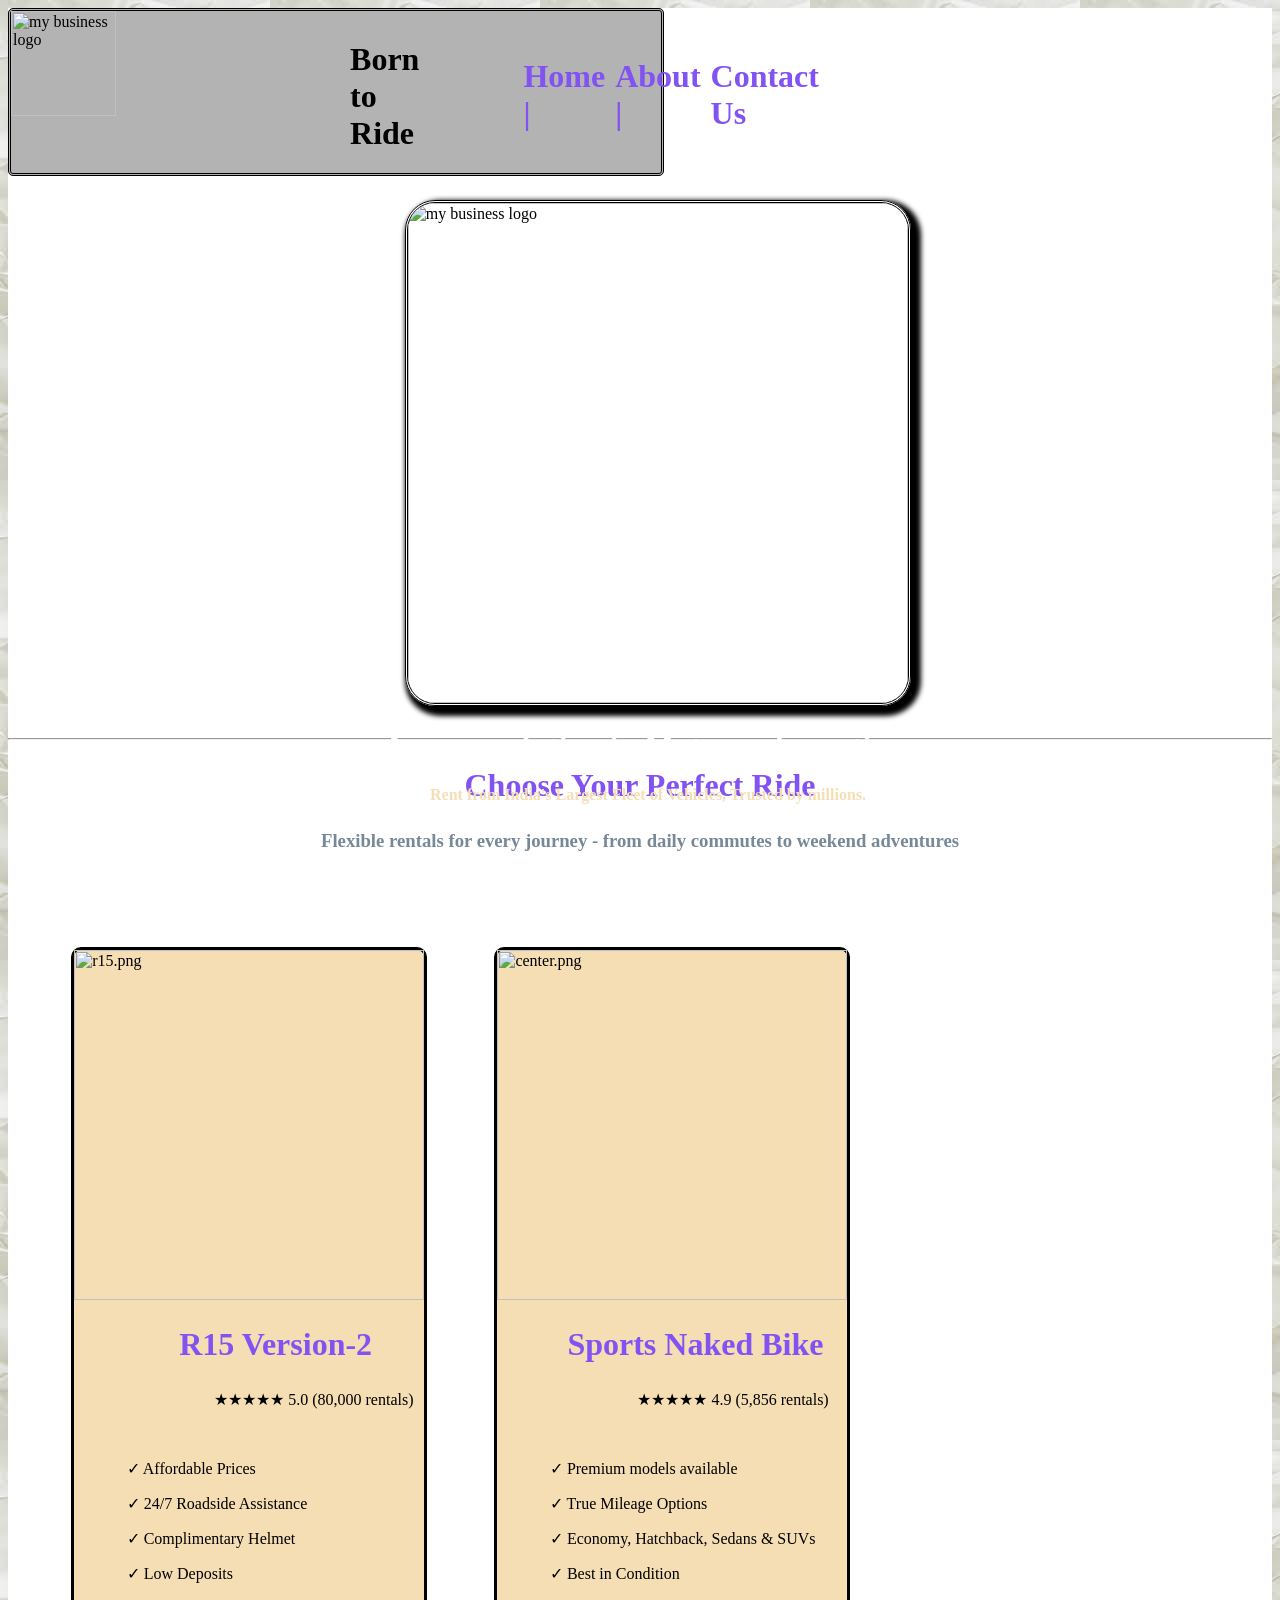
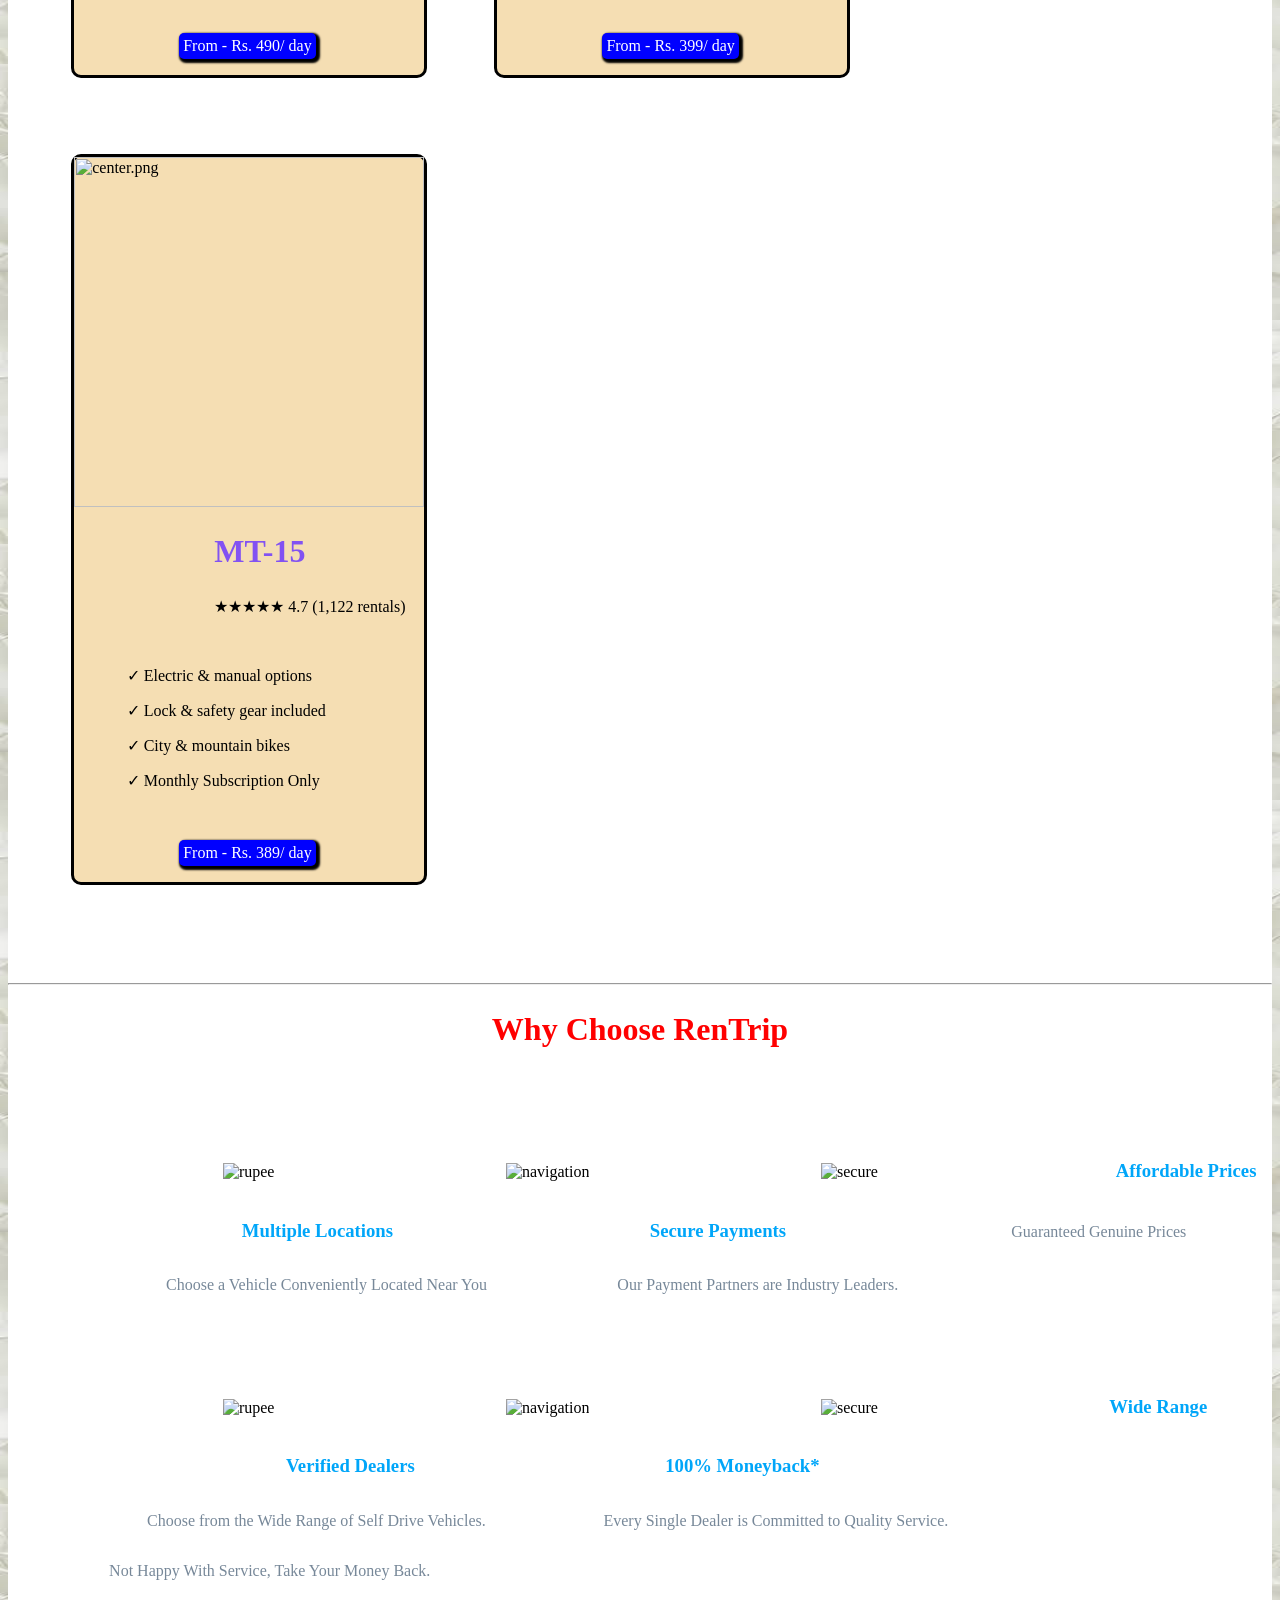
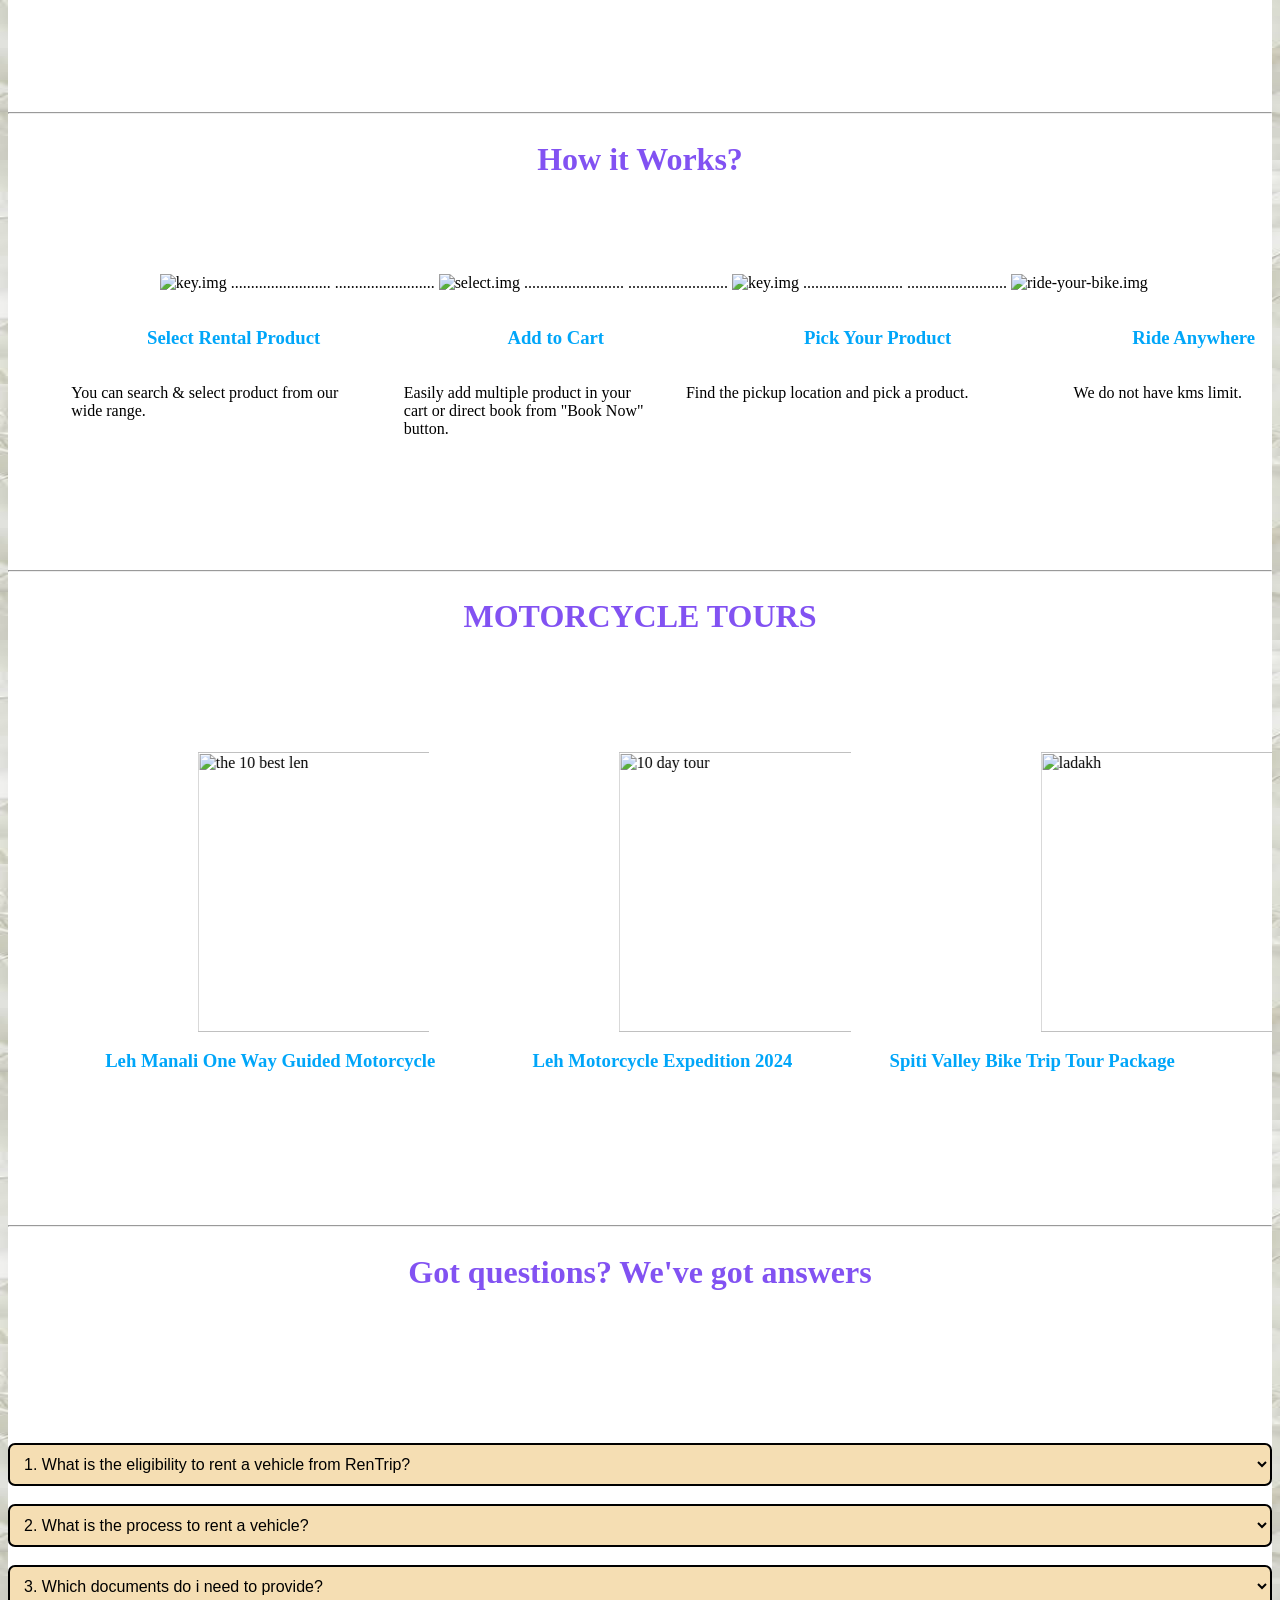
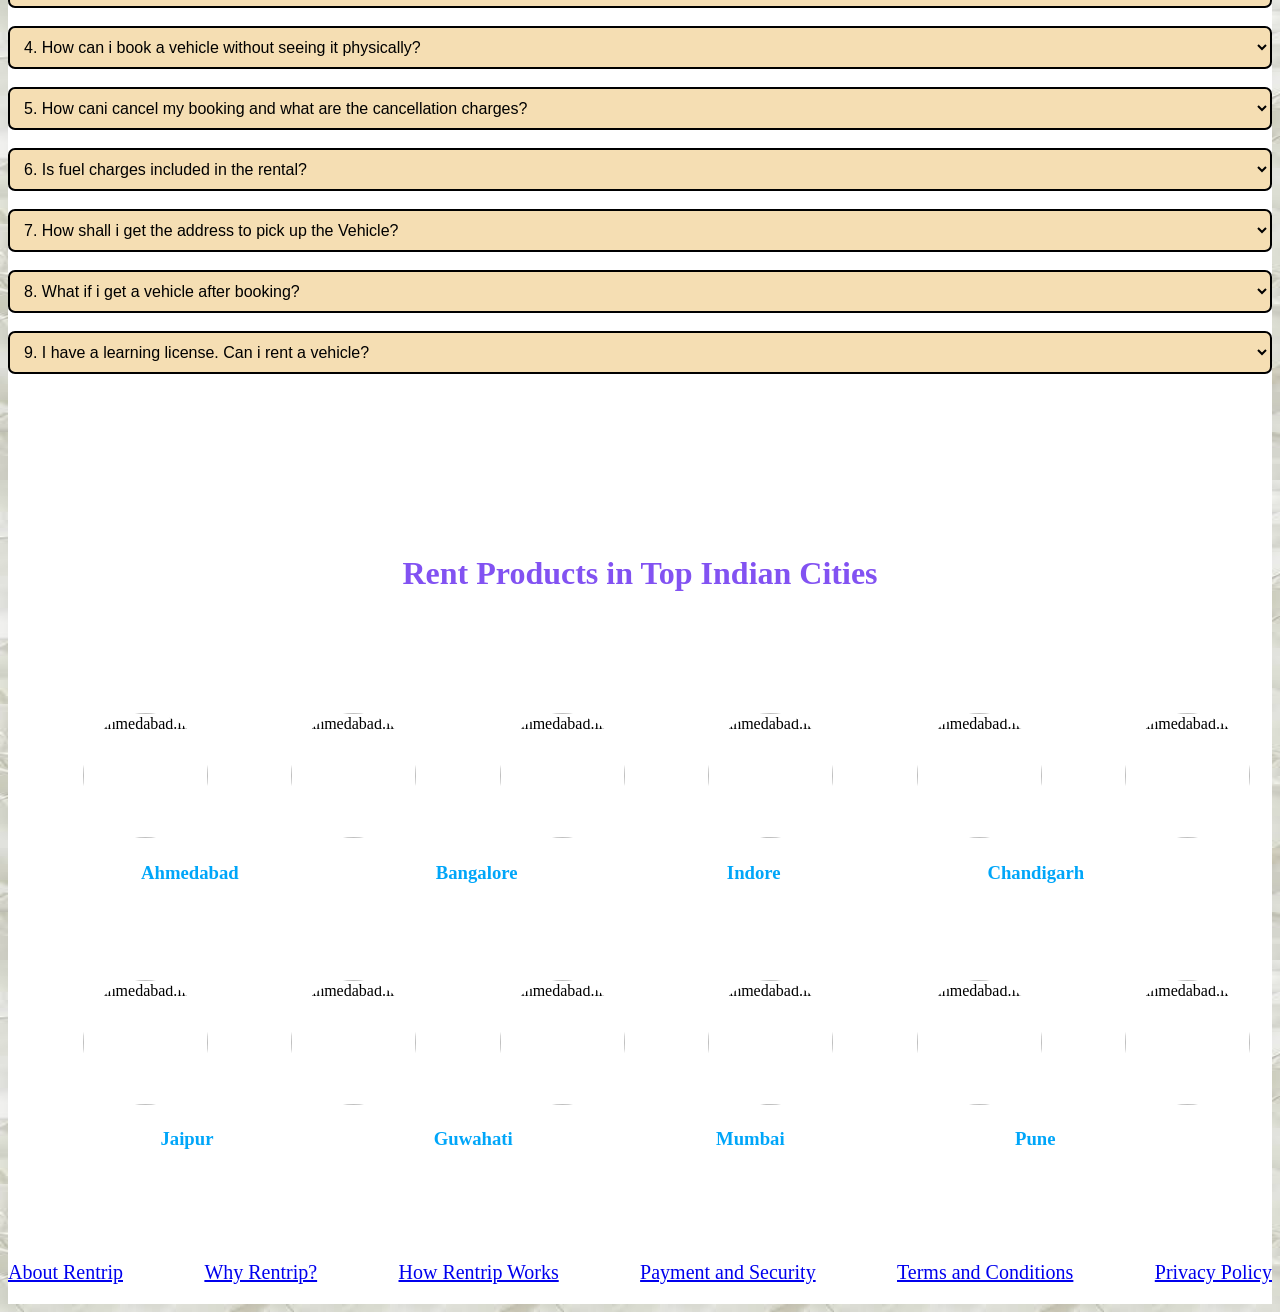
==== index.html @ e6c0ac44 "a new folders uploed" ====
<html>

<head>
    <title>Bike Rent</title>
    <link rel="stylesheet" href="index.css">
</head>

<body>
    <header>
        <img src=".img_files/logo.png" alt="my business logo" width="105" height="auto">
        <h1 class="born_to_ride">Born to Ride</h1>
        <a href="index.html" class="home">
            <h2>Home |</h2>
        </a>
        <a href="about.html" class="about">
            <h2>About |</h2>
        </a>
        <a href="contact.html" class="contact">
            <h2>Contact Us</h2>
        </a>
    </header>
    <div>
        <video autoplay muted loop id="myVideo">
            <source src="./background_video_files/relaxbikes.mp4" type="video/mp4">
        </video>
        <div class="bg_class">
            <img src=".img_files/logo.png" alt="my business logo" class="logo">
            <h1 class="rentals">A new evolution in Motorcycle renting.</h1>
            <h3 class="rent">Rent from India's Largest Fleet of Vehicles, Trusted by millions.</h1>
        </div>
        <br><br><br><br><br><br>
        <hr>
        <div>
            <h2 class="choose">Choose Your Perfect Ride</h2>
            <h3 class="flexible">Flexible rentals for every journey - from daily commutes to weekend adventures</h3>
        </div>
        <div class="box_1">
            <img src=".img_files/r15.png" alt="r15.png" width="350px" height="auto">
            <h2 class="r15">R15 Version-2</h2>
            <p class="star">★★★★★ 5.0 (80,000 rentals)</p>
            <br>
            <p class="p">✓ Affordable Prices</p>
            <p class="p">✓ 24/7 Roadside Assistance</p>
            <p class="p">✓ Complimentary Helmet</p>
            <p class="p">✓ Low Deposits</p>
            <br>
            <p class="rs">From - Rs. 490/ day</p>
        </div>
        <div class="box_2">
            <img src=".img_files/center.jpeg" alt="center.png" width="350px" height="auto">
            <h2 class="sports">Sports Naked Bike</h2>
            <p class="star">★★★★★ 4.9 (5,856 rentals)</p>
            <br>
            <p class="p">✓ Premium models available</p>
            <p class="p">✓ True Mileage Options</p>
            <p class="p">✓ Economy, Hatchback, Sedans & SUVs</p>
            <p class="p">✓ Best in Condition</p>
            <br>
            <p class="rs">From - Rs. 399/ day</p>
        </div>
        <div class="box_3">
            <img src=".img_files/mt-15.png" alt="center.png" width="350px" height="auto">
            <h2 class="mt">MT-15</h2>
            <p class="star">★★★★★ 4.7 (1,122 rentals)</p>
            <br>
            <p class="p">✓ Electric & manual options</p>
            <p class="p">✓ Lock & safety gear included</p>
            <p class="p">✓ City & mountain bikes</p>
            <p class="p">✓ Monthly Subscription Only</p>
            <br>
            <p class="rs">From - Rs. 389/ day</p>
        </div>
        <br><br><br><br><br><br>
        <hr>
        <div>
            <h2 class="why">Why Choose RenTrip</h2>
            <img src=".img_files/rupee.webp" alt="rupee" class="img_1">
            <img src=".img_files/navigation.webp" alt="navigation" class="img_2">
            <img src=".img_files/secure-payment.webp" alt="secure" class="img_3">
            <h3 class="affordable">Affordable Prices</h3>
            <h3 class="affordable">Multiple Locations</h3>
            <h3 class="Secure">Secure Payments</h3>
            <p class="guaranteed">Guaranteed Genuine Prices</p>
            <p class="choose_a">Choose a Vehicle Conveniently Located Near You</p>
            <p class="our">Our Payment Partners are Industry Leaders.</p>
        </div>
        <div>
            <img src=".img_files/traffic.webp" alt="rupee" class="img_1">
            <img src=".img_files/person.webp" alt="navigation" class="img_2">
            <img src=".img_files/cash.webp" alt="secure" class="img_3">
            <h3 class="wide">Wide Range</h3>
            <h3 class="verified">Verified Dealers</h3>
            <h3 class="moneyback">100% Moneyback*</h3>
            <p class="vehicles">Choose from the Wide Range of Self Drive Vehicles.</p>
            <p class="every">Every Single Dealer is Committed to Quality Service.</p>
            <p class="not">Not Happy With Service, Take Your Money Back.</p>
        </div>
        <br><br><br><br><br><br>
        <hr>
        <div>
            <h2 class="how_it_works">How it Works?</h2>
            <br><br><br>
            <img src=".img_files/key.webp" alt="key.img" class="key_1">
            <p class="doat">......................... .........................</p>
            <img src=".img_files/select-to-cart.webp" alt="select.img" class="select-to-cart">
            <p class="doat">......................... .........................</p>
            <img src=".img_files/pick-up.webp" alt="key.img" class="key">
            <p class="doat">......................... .........................</p>
            <img src=".img_files/ride-your-bike.webp" alt="ride-your-bike.img" class="ride-your-bike">
            <h3 class="third_font">Select Rental Product</h3>
            <h3 class="add">Add to Cart</h3>
            <h3 class="pick_1">Pick Your Product</h3>
            <h3 class="ride_anywhere">Ride Anywhere</h3>
            <p class="you_can_search">You can search & select product from our wide range.</p>
            <p class="easily">Easily add multiple product in your cart or direct book from "Book Now" button.</p>
            <p class="find_the_pickup">Find the pickup location and pick a product.</p>
            <p class="we_do_not">We do not have kms limit.</p>
        </div>
        <br><br><br><br><br><br>
        <hr>
        <div>
            <h2 class="motorcycle_tours">MOTORCYCLE TOURS</h2>
            <br><br><br><br><br>
            <div class="img_div">
                <marquee>
                    <div>
                        <img src=".img_files/the 10 best leh motorcycle.jpg" alt="the 10 best len" width="400"
                            height="280px">
                    </div>
                </marquee>
                <marquee>
                    <div>
                        <img src=".img_files/10 day tour.jpg" alt="10 day tour" width="400" height="280px">
                    </div>
                </marquee>
                <marquee>
                    <div>
                        <img src=".img_files/ladakh tourism.jpg" alt="ladakh" width="400" height="280px">
                    </div>
                </marquee>
            </div>
            <div class="img-text">
                <h3>Leh Manali One Way Guided Motorcycle</h3>
                <h3>Leh Motorcycle Expedition 2024</h3>
                <h3>Spiti Valley Bike Trip Tour Package</h3>
            </div>
        </div>
        <br><br><br><br><br><br><br>
        <hr>
        <div>
            <h2 class="got_questions">Got questions? We've got answers</h2>
            <br><br><br><br><br><br><br>
            <select class="select_got">
                <option>1. What is the eligibility to rent a vehicle from RenTrip?</option>
                <option>You must be at least 21 years old and have a valid driving license to ride vehicles in India.
                    International customers need an International Driving License.</option>
            </select>
            <br><br>
            <select class="select_got">
                <option>2. What is the process to rent a vehicle?</option>
                <option>Log in to RenTrip, select your vehicle, and check out. Once paid, you will receive dealer and
                    trip
                    manager details. Simply collect your vehicle and start riding.</option>
            </select>
            <br><br>
            <select class="select_got">
                <option>3. Which documents do i need to provide?</option>
                <option>Provide an original ID (Aadhaar, Voter ID, or Passport) and a valid driving license. Foreigners
                    need
                    an International Driving License. Color copies are not accepted.</option>
            </select>
            <br><br>
            <select class="select_got">
                <option>4. How can i book a vehicle without seeing it physically?</option>
                <option>Pay an advance to reserve your vehicle. Test drive it at pickup; if you find any issues before
                    starting your trip, raise a ticket for a 100% refund.</option>
            </select>
            <br><br>
            <select class="select_got">
                <option>5. How cani cancel my booking and what are the cancellation charges?</option>
                <option>Cancellations cost 15% (over 2 days before pickup) or 35% (1–2 days before). No refund within 24
                    hours of pickup. Cash-on-pickup bookings are non-refundable.</option>
            </select>
            <br><br>
            <select class="select_got">
                <option>6. Is fuel charges included in the rental?</option>
                <option>Fuel is not included in the rental price. Vehicles are provided with minimal fuel, just enough
                    to
                    safely reach the nearest gas station.</option>
            </select>
            <br><br>
            <select class="select_got">
                <option>7. How shall i get the address to pick up the Vehicle?</option>
                <option>After booking, the dealer's complete address and contact number are sent via email and SMS. They
                    are
                    also available on your invoice and personal dashboard.</option>
            </select>
            <br><br>
            <select class="select_got">
                <option>8. What if i get a vehicle after booking?</option>
                <option>If your booked vehicle is unavailable due to an incident, an alternative will be offered.
                    Otherwise,
                    you get a 100% refund within 5–6 working days.</option>
            </select>
            <br><br>
            <select class="select_got">
                <option>9. I have a learning license. Can i rent a vehicle?</option>
                <option>No. We don't provide vehicles on Learning License.</option>
            </select>
            <br><br><br><br>
            <div class="br_line"></div>
        </div>
        <div>
            <h2 class="rent_products_in">Rent Products in Top Indian Cities</h2>
            <br><br><br><br><br>
            <div>
                <img src=".img_files/Ahmedabad.webp" alt="ahmedabad.img" class="ahamadabad">
                <img src=".img_files/Bangalore.webp" alt="ahmedabad.img" class="ahamadabad">
                <img src=".img_files/indore.webp" alt="ahmedabad.img" class="ahamadabad">
                <img src=".img_files/Chandigarh.webp" alt="ahmedabad.img" class="ahamadabad">
                <img src=".img_files/Chennai.webp" alt="ahmedabad.img" class="ahamadabad">
                <img src=".img_files/coimbatore.webp" alt="ahmedabad.img" class="ahamadabad">
            </div>
            <div class="name_class">
                <h3 class="Ahmedabad_class">Ahmedabad</h3>
                <h3 class="Bangalore_class">Bangalore</h3>
                <h3 class="indore_class">Indore</h3>
                <h3 class="Chandigarh_class">Chandigarh</h3>
                <h3 class="Chennai_class">Chennai</h3>
                <h3 class="coimbatore_class">Coimbatore</h3>
            </div>
            <br><br><br><br><br>
            <div>
                <img src=".img_files/jaipur.webp" alt="ahmedabad.img" class="ahamadabad">
                <img src=".img_files/guwahati.webp" alt="ahmedabad.img" class="ahamadabad">
                <img src=".img_files/mumbai.webp" alt="ahmedabad.img" class="ahamadabad">
                <img src=".img_files/pune.webp" alt="ahmedabad.img" class="ahamadabad">
                <img src=".img_files/kolkata.webp" alt="ahmedabad.img" class="ahamadabad">
                <img src=".img_files/goa.webp" alt="ahmedabad.img" class="ahamadabad">
            </div>
            <div class="name_class-2">
                <h3 class="jaipur_class">Jaipur</h3>
                <h3 class="guwahati_class">Guwahati</h3>
                <h3 class="mumbai_class">Mumbai</h3>
                <h3 class="pune_class">Pune</h3>
                <h3 class="kolkata_class">Kolkata</h3>
                <h3 class="goa_class">Goa</h3>
            </div>
            <br><br><br><br><br>
            <div class="fooder">
                <a href="about.html">
                    <p>About Rentrip</p>
                </a>
                <a href="Why_Rentrip.html">
                    <p>Why Rentrip?</p>
                </a>
                <a href="How_Rentrip_Works.html">
                    <p>How Rentrip Works</p>
                </a>
                <a href="Payment_and_Security.html">
                    <p>Payment and Security</p>
                </a>
                <a href="Terms_and_Conditions.html">
                    <p>Terms and Conditions</p>
                </a>
                <a href="Privacy_Policy.html">
                    <p>Privacy Policy</p>
                </a>
            </div>
</body>

</html>
---- index.css ----
img {
    transition: all 0.3s;
}

img:hover {
    transform: scale(1.05)
}

header{
    position: fixed;
    z-index: +1;
    /* position:static; */
}

body {
    background-color: whitesmoke;
    overflow-x: hidden;
    background-image: url("img_files/paper.gif");
}

h2 {
    color: rgb(130, 82, 242);
    font-size: xx-large;
    /* text-shadow: 2px 2px 2px  rgb(130, 166, 249); */
}

h3 {
    color: rgb(0, 166, 249);
}

div {
    background-color: white;
}

header {
    display: flex;
    background-color: rgb(179, 179, 179);
    border-width: 3px;
    border-style: double;
    border-radius: 5px;
}

.born_to_ride {
    margin-left: 36%;
    margin-top: 30px;
    transition: all 0.3s;
}

.born_to_ride:hover {
    transform: scale(1.05)
}

.home {
    text-decoration: none;
    margin-left: 16%;
    margin-top: 20px;
}

.about {
    text-decoration: none;
    margin-top: 20px;
    margin-left: 10px;
}

.contact {
    text-decoration:none;
    margin-top: 20px;
    margin-left: 10px;
}

.bg_class {
    background: url('/background_video_files/relaxbikes.mp4');
    background-position: center;
    background-repeat: no-repeat;
    width: 100%;
    position: absolute;
    bottom: 80px;
}

#myVideo {
    width: 100%;
    height: auto;
    position: relative;
}

.logo {
    margin-top: 4%;
    height: auto;
    width: 500px;
    margin-left: 31%;
    border-radius: 100px;
    border-width: 3px;
    border-radius: 30px;
    border-style: double;
    box-shadow: 5px 5px 5px 5px black;
}

.rentals {
    text-align: center;
    color: white;
}

.rent {
    text-align: center;
    color: wheat;
    font-size: medium;
}

.choose {
    text-align: center;
}

.flexible {
    text-align: center;
    color: lightslategray;
}

.box_1 {
    margin-top: 6%;
    margin-left: 5%;
    display: inline-block;
    border-color: black;
    background-color: wheat;
    border-width: 3px;
    border-style: solid;
    border-radius: 10px;
}

.r15 {
    margin-left: 30%;
}

.star {
    margin-left: 40%;
}

.p {
    margin-left: 15%;
}

.rs {
    display: inline-flex;
    margin-left: 30%;
    background-color: blue;
    padding: 4px;
    color: white;
    box-shadow: 2px 2px 2px 2px black;
    border-radius: 5px;
    transition: all 0.2s;
    cursor: pointer;
}

.rs:hover {
    transform: scale(1.20)
}

.box_2 {
    margin-top: 6%;
    margin-left: 5%;
    display: inline-block;
    border-color: black;
    background-color: wheat;
    border-width: 3px;
    border-style: solid;
    border-radius: 10px;
}

.sports {
    margin-left: 20%;
}

.box_3 {
    margin-top: 6%;
    margin-left: 5%;
    display: inline-block;
    border-color: black;
    background-color: wheat;
    border-width: 3px;
    border-style: solid;
    border-radius: 10px;
}

.mt {
    margin-left: 40%;
}

.why {
    text-align: center;
    color: red;
}

.img_1 {
    margin-top: 7%;
    margin-left: 17%;
}

.img_2 {
    margin-top: 7%;
    margin-left: 18%;
}

.img_3 {
    margin-top: 7%;
    margin-left: 18%;
}

.affordable {
    display: inline-flex;
    margin-left: 18.5%;
}

.Secure {
    display: inline-flex;
    margin-left: 20%;
}

.guaranteed {
    display: inline-flex;
    margin-left: 17.5%;
    color: lightslategray;
}

.choose_a {
    display: inline-flex;
    margin-left: 12.5%;
    color: lightslategray;
}

.our {
    display: inline-flex;
    margin-left: 10%;
    color: lightslategray;
}

.wide {
    margin-left: 18%;
    display: inline-flex;
}

.verified {
    display: inline-flex;
    margin-left: 22%;
}

.pick_1 {
    display: inline-flex;
    margin-left: 15.5%;
}

.ride_anywhere {
    display: inline-flex;
}

.vehicles {
    display: inline-flex;
    margin-left: 11%;
    color: lightslategray;
}

.every {
    display: inline-flex;
    margin-left: 9%;
    color: lightslategray;
}

.not {
    display: inline-flex;
    margin-left: 8%;
    color: lightslategray;
}

.how_it_works {
    text-align: center;
}

.doat {
    display: inline-flex;
}

.key_1 {
    display: inline-flex;
    margin-left: 12%;
}

.third_font {
    display: inline-flex;
    margin-left: 11%;
}

.add {
    display: inline-flex;
    margin-left: 14.5%;
}

.moneyback {
    display: inline-flex;
    margin-left: 19.5%;
}

.ride_anywhere {
    display: inline-flex;
    margin-left: 14%;
}

.you_can_search {
    display: inline-flex;
    width: 23%;
    margin-left: 5%;
}

.easily {
    display: inline-flex;
    margin-left: 3%;
    width: 20%;
}

.find_the_pickup {
    display: inline-flex;
    margin-left: 2%;
}

.we_do_not {
    display: inline-flex;
    margin-left: 8%;
}

.motorcycle_tours {
    text-align: center;
}

.img_div {
    display: flex;
    justify-content: space-evenly;
}

.img-text {
    display: flex;
    justify-content: space-evenly;
}

.got_questions {
    text-align: center;
}

.select_got {
    font-size: 16px;
    position:sticky;
    width: 100%;
    padding: 10px; 
    border-color: black;
    background-color: wheat;
    border-width: 2px;
    border-style: double;
    border-radius: 7px;
}

.br_line {
    margin-bottom: 10%;
}

.rent_products_in {
    text-align: center;
}

.ahamadabad {
    border-radius: 50%;
    width: 125px;
    padding: 5px;
    margin-left: 5.5%;
}

.name_class {
    display: inline-flex;
}

.Ahmedabad_class {
    margin-left: 27%;
}

.Bangalore_class {
    margin-left: 40%;
}

.indore_class {
    margin-left: 42.5%;
}

.Chandigarh_class {
    margin-left: 42%;
}

.Chennai_class {
    margin-left: 40%;
}

.coimbatore_class {
    margin-left: 42%;
}

.jaipur_class {
    margin-left: 45%;
}

.guwahati_class {
    margin-left: 65%;
}

.mumbai_class {
    margin-left: 60%;
}

.pune_class {
    margin-left: 68%;
}

.kolkata_class {
    margin-left: 66.5%;
}

.goa_class {
    margin-left: 69%;
}

.name_class-2 {
    display: inline-flex;
}

.fooder{
    display: flex;
    justify-content: space-between;
    /* padding: 10%; */
    font-size: 20px;
}
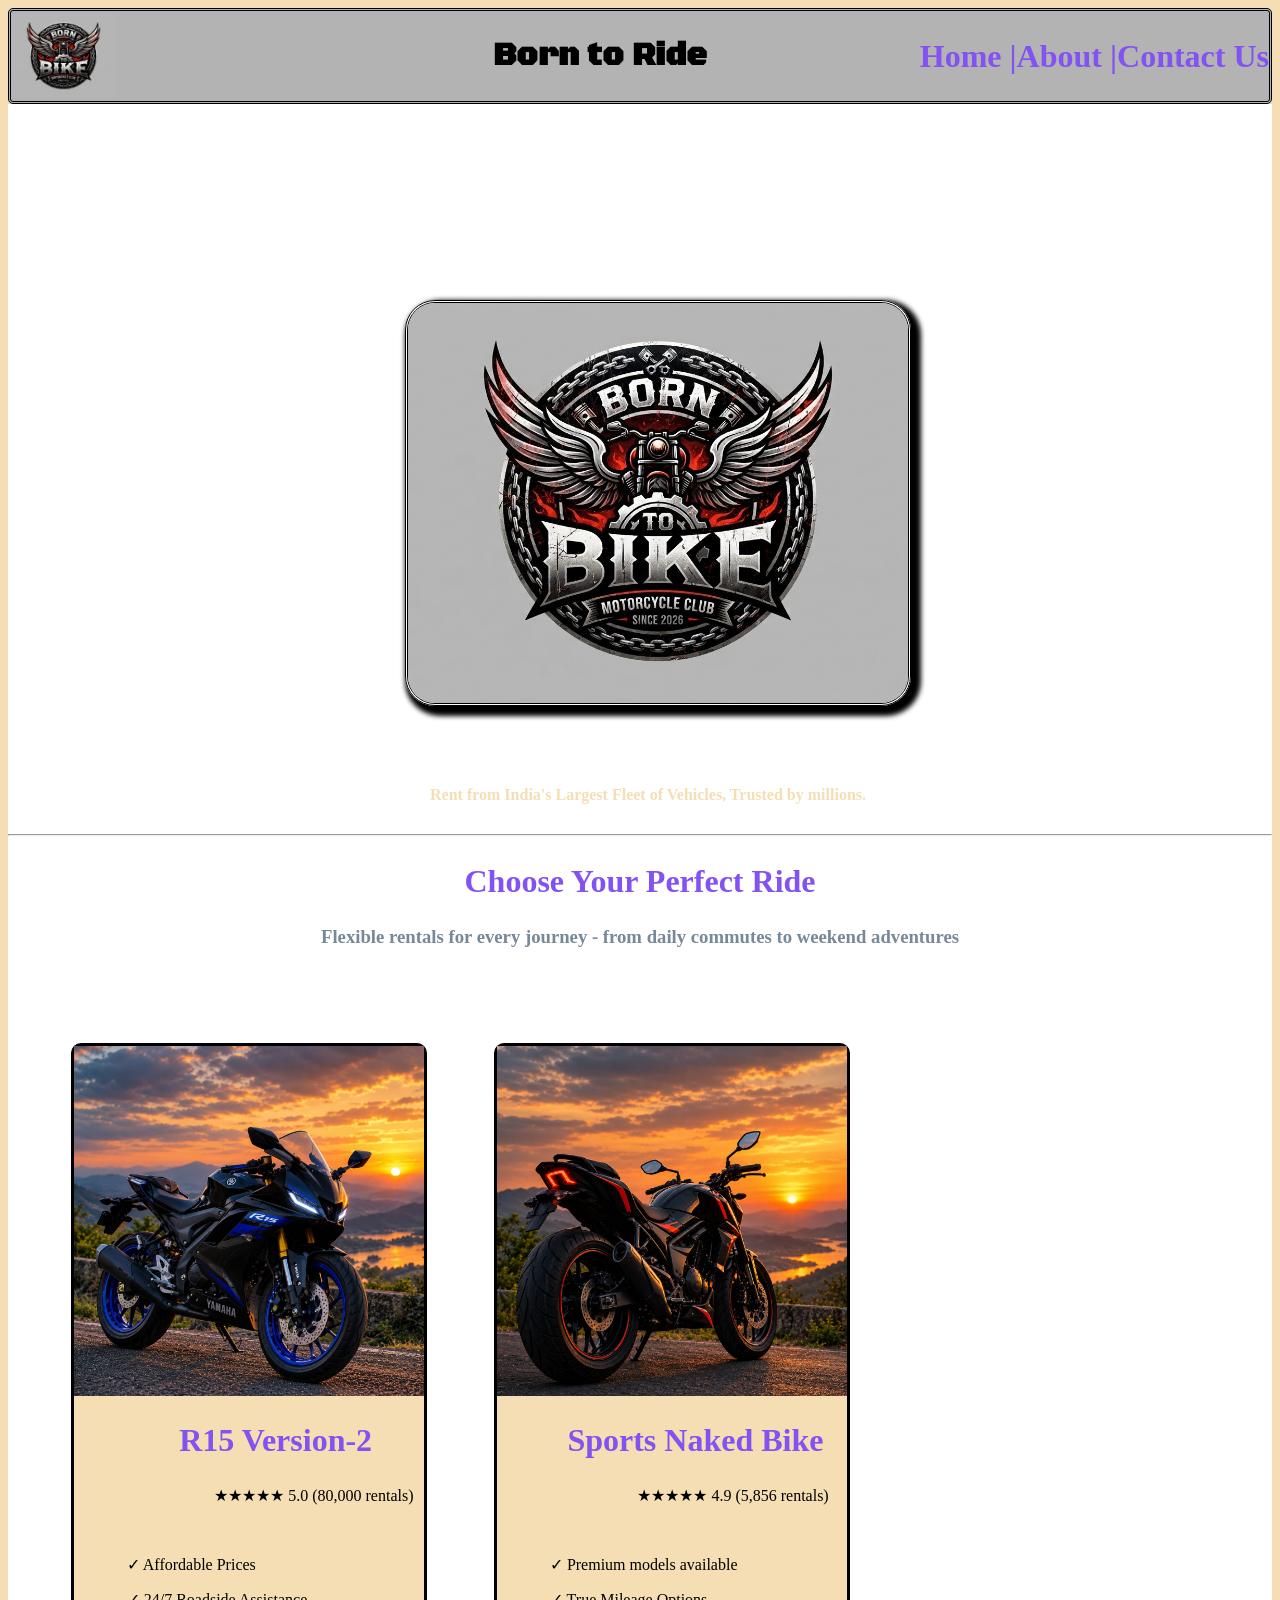
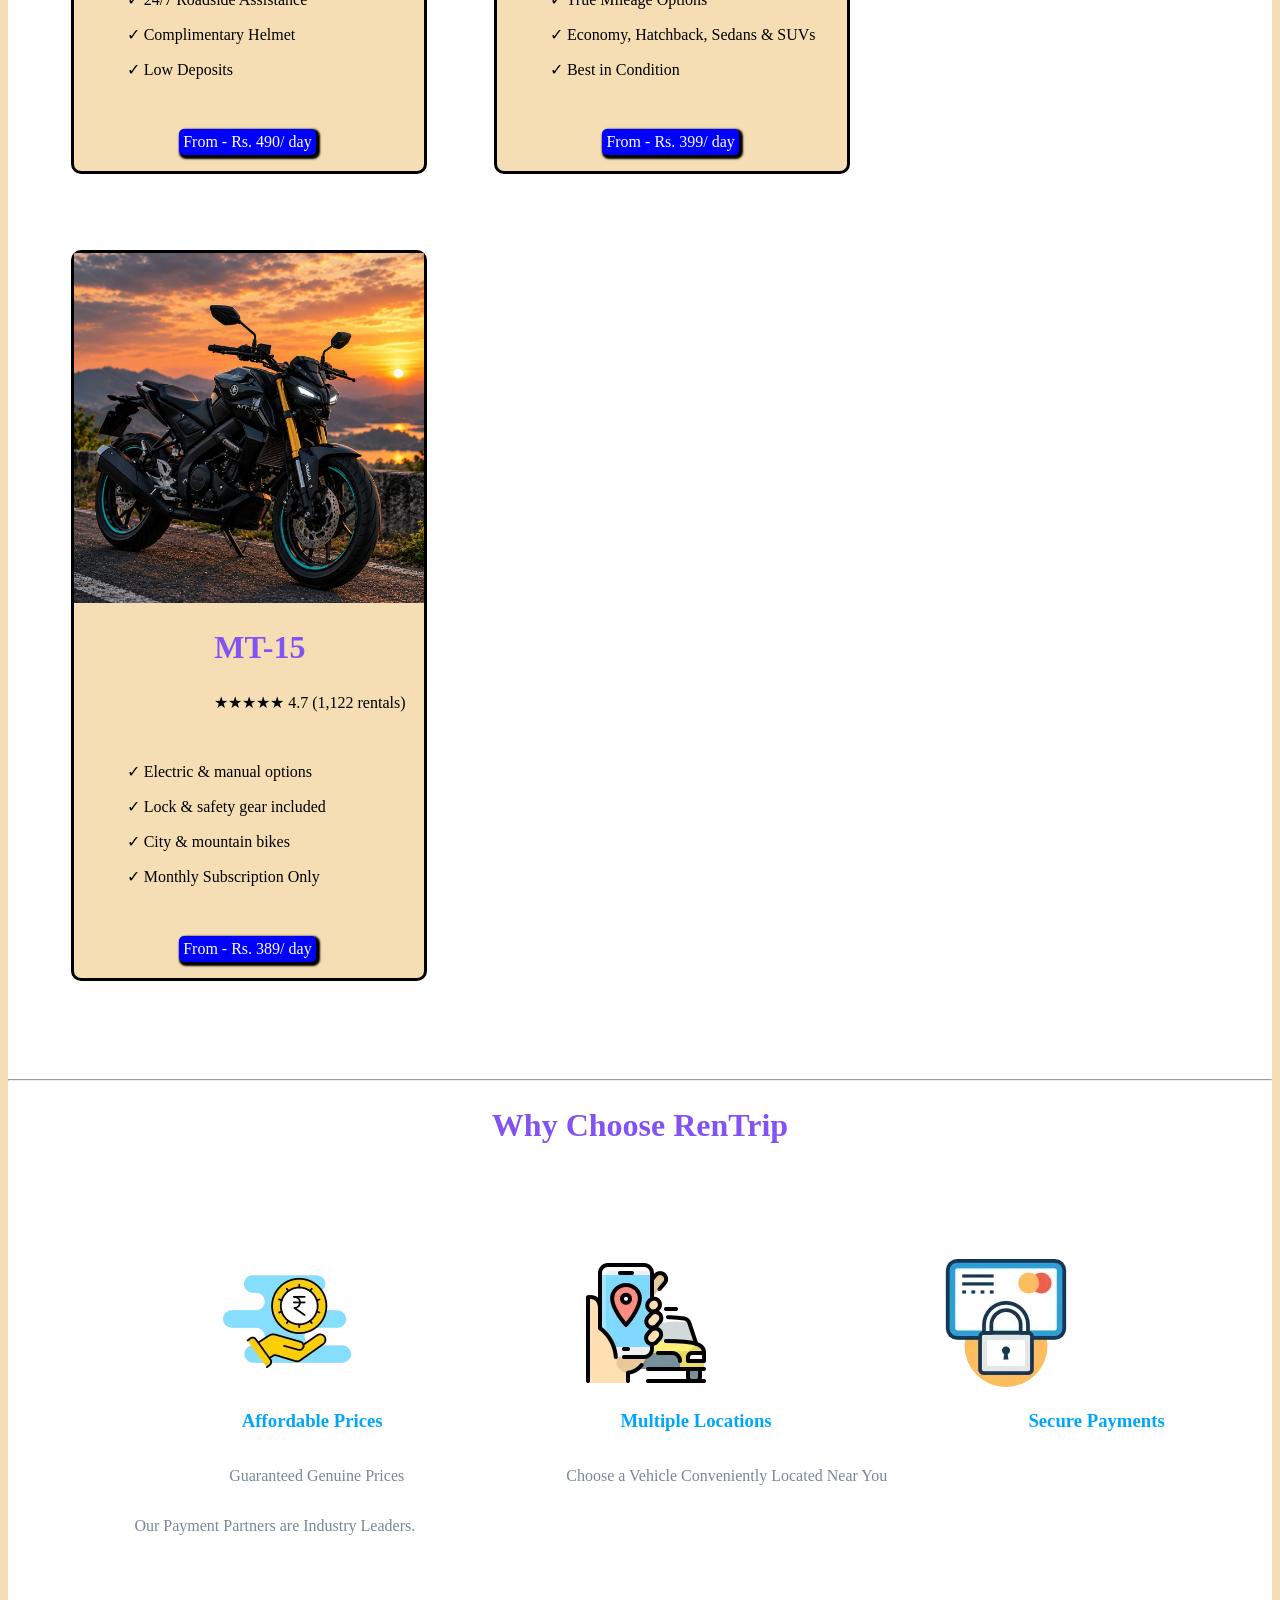
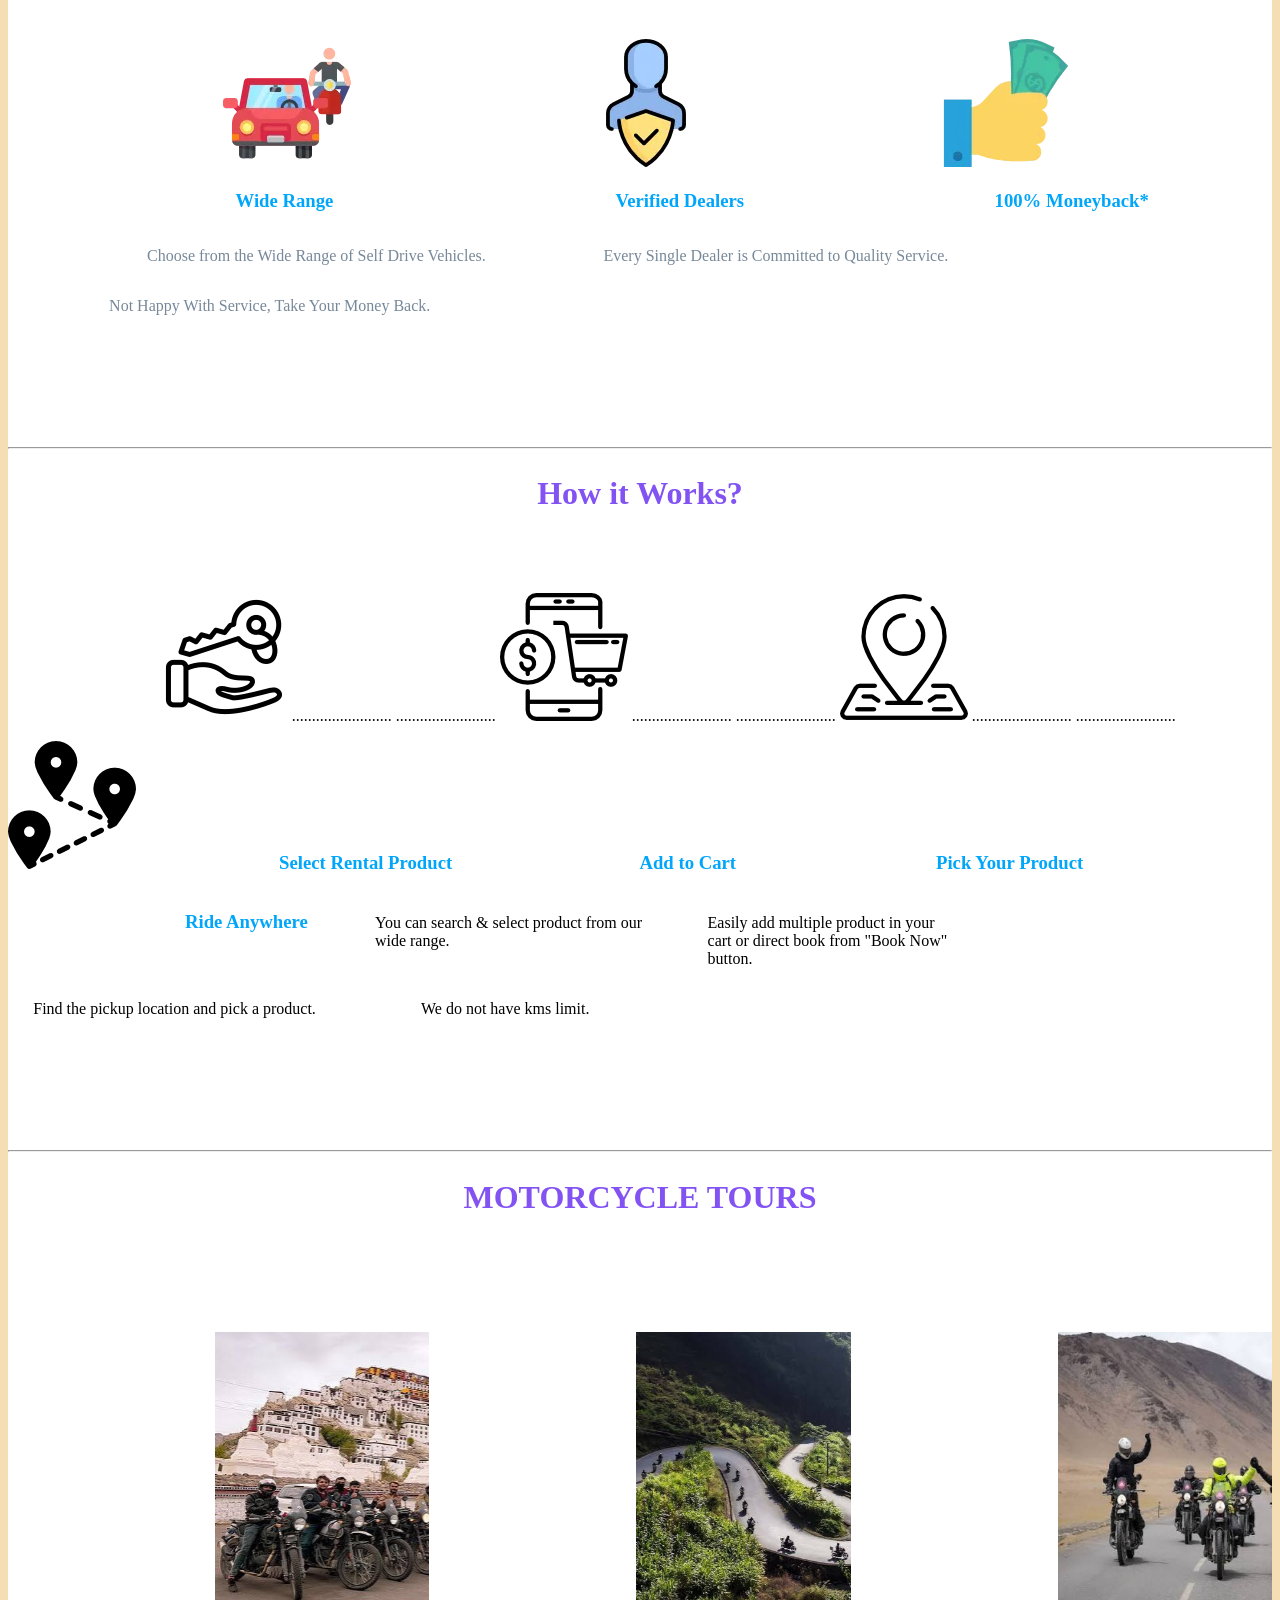
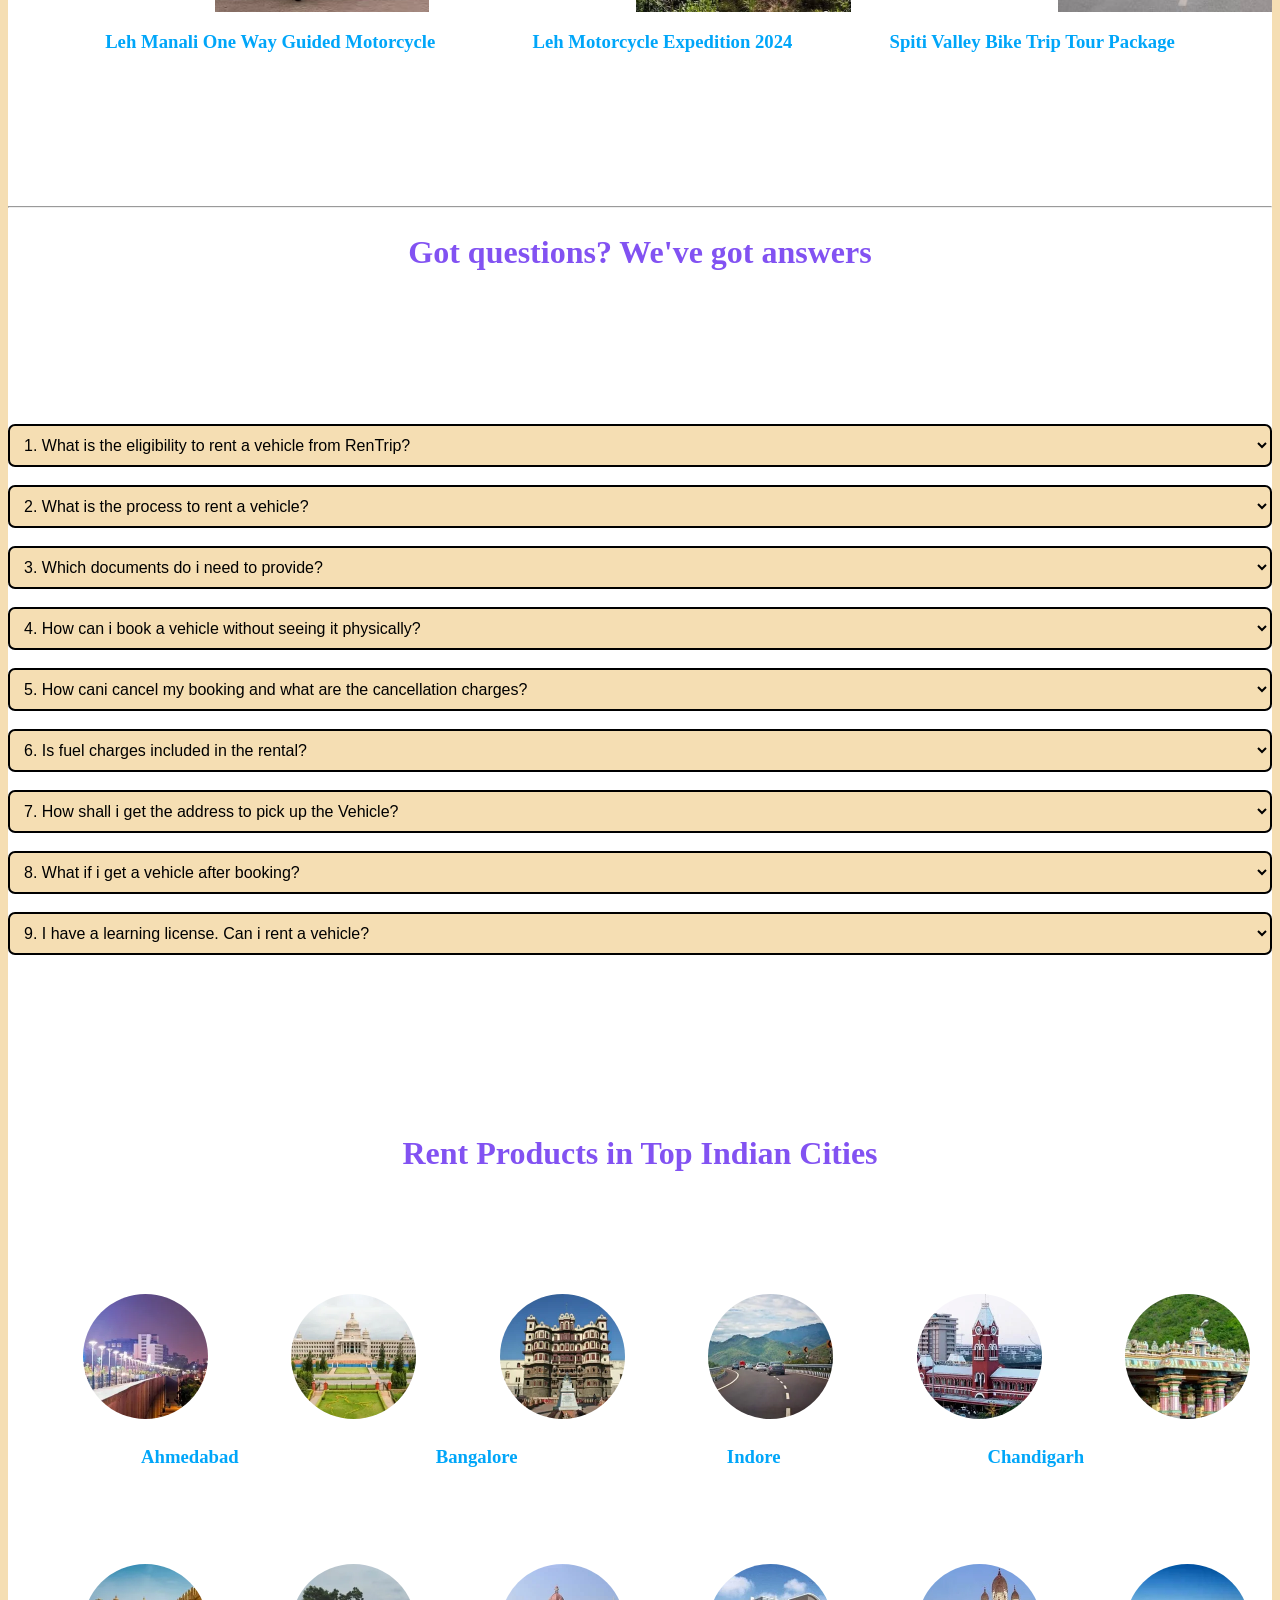
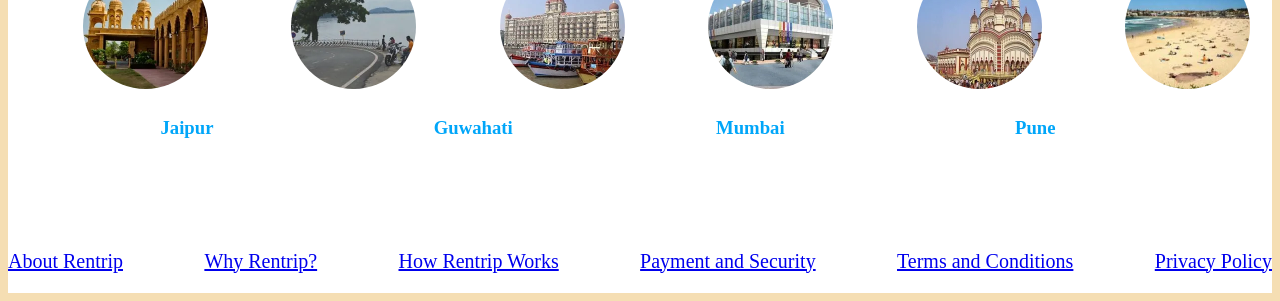
==== commit f69d347e: "11-11-2026" ====
--- a/index.html
+++ b/index.html
@@ -2,29 +2,34 @@
 
 <head>
     <title>Bike Rent</title>
-    <link rel="stylesheet" href="index.css">
+    <link rel="preconnect" href="https://fonts.googleapis.com">
+<link rel="preconnect" href="https://fonts.gstatic.com" crossorigin>
+<link href="https://fonts.googleapis.com/css2?family=Black+Ops+One&display=swap" rel="stylesheet">
+    <link rel="stylesheet" href="./pages/style_files/index.css">
 </head>
 
 <body>
     <header>
-        <img src=".img_files/logo.png" alt="my business logo" width="105" height="auto">
+        <img src="./index_img_files/logo.png" alt="my business logo" width="105" height="auto">
         <h1 class="born_to_ride">Born to Ride</h1>
-        <a href="index.html" class="home">
-            <h2>Home |</h2>
-        </a>
-        <a href="about.html" class="about">
-            <h2>About |</h2>
-        </a>
-        <a href="contact.html" class="contact">
-            <h2>Contact Us</h2>
-        </a>
+        <nav>
+            <a href="index.html" class="home">
+                <h2>Home |</h2>
+            </a>
+            <a href="./pages/html_files/about.html" class="about">
+                <h2>About |</h2>
+            </a>
+            <a href="./pages/html_files/contact.html" class="contact">
+                <h2>Contact Us</h2>
+            </a>
+        <nav>
     </header>
     <div>
         <video autoplay muted loop id="myVideo">
             <source src="./background_video_files/relaxbikes.mp4" type="video/mp4">
         </video>
         <div class="bg_class">
-            <img src=".img_files/logo.png" alt="my business logo" class="logo">
+            <img src="./index_img_files/logo.png" alt="my business logo" class="logo">
             <h1 class="rentals">A new evolution in Motorcycle renting.</h1>
             <h3 class="rent">Rent from India's Largest Fleet of Vehicles, Trusted by millions.</h1>
         </div>
@@ -35,7 +40,7 @@
             <h3 class="flexible">Flexible rentals for every journey - from daily commutes to weekend adventures</h3>
         </div>
         <div class="box_1">
-            <img src=".img_files/r15.png" alt="r15.png" width="350px" height="auto">
+            <img src="./index_img_files/r15.png" alt="r15.png" width="350px" height="auto">
             <h2 class="r15">R15 Version-2</h2>
             <p class="star">★★★★★ 5.0 (80,000 rentals)</p>
             <br>
@@ -47,7 +52,7 @@
             <p class="rs">From - Rs. 490/ day</p>
         </div>
         <div class="box_2">
-            <img src=".img_files/center.jpeg" alt="center.png" width="350px" height="auto">
+            <img src="./index_img_files/center.jpeg" alt="center.png" width="350px" height="auto">
             <h2 class="sports">Sports Naked Bike</h2>
             <p class="star">★★★★★ 4.9 (5,856 rentals)</p>
             <br>
@@ -59,7 +64,7 @@
             <p class="rs">From - Rs. 399/ day</p>
         </div>
         <div class="box_3">
-            <img src=".img_files/mt-15.png" alt="center.png" width="350px" height="auto">
+            <img src="./index_img_files/mt-15.png" alt="center.png" width="350px" height="auto">
             <h2 class="mt">MT-15</h2>
             <p class="star">★★★★★ 4.7 (1,122 rentals)</p>
             <br>
@@ -74,9 +79,9 @@
         <hr>
         <div>
             <h2 class="why">Why Choose RenTrip</h2>
-            <img src=".img_files/rupee.webp" alt="rupee" class="img_1">
-            <img src=".img_files/navigation.webp" alt="navigation" class="img_2">
-            <img src=".img_files/secure-payment.webp" alt="secure" class="img_3">
+            <img src="./index_img_files/rupee.webp" alt="rupee" class="img_1">
+            <img src="./index_img_files/navigation.webp" alt="navigation" class="img_2">
+            <img src="./index_img_files/secure-payment.webp" alt="secure" class="img_3">
             <h3 class="affordable">Affordable Prices</h3>
             <h3 class="affordable">Multiple Locations</h3>
             <h3 class="Secure">Secure Payments</h3>
@@ -85,9 +90,9 @@
             <p class="our">Our Payment Partners are Industry Leaders.</p>
         </div>
         <div>
-            <img src=".img_files/traffic.webp" alt="rupee" class="img_1">
-            <img src=".img_files/person.webp" alt="navigation" class="img_2">
-            <img src=".img_files/cash.webp" alt="secure" class="img_3">
+            <img src="./index_img_files/traffic.webp" alt="rupee" class="img_1">
+            <img src="./index_img_files/person.webp" alt="navigation" class="img_2">
+            <img src="./index_img_files/cash.webp" alt="secure" class="img_3">
             <h3 class="wide">Wide Range</h3>
             <h3 class="verified">Verified Dealers</h3>
             <h3 class="moneyback">100% Moneyback*</h3>
@@ -100,13 +105,13 @@
         <div>
             <h2 class="how_it_works">How it Works?</h2>
             <br><br><br>
-            <img src=".img_files/key.webp" alt="key.img" class="key_1">
+            <img src="./index_img_files/key.webp" alt="key.img" class="key_1">
             <p class="doat">......................... .........................</p>
-            <img src=".img_files/select-to-cart.webp" alt="select.img" class="select-to-cart">
+            <img src="./index_img_files/select-to-cart.webp" alt="select.img" class="select-to-cart">
             <p class="doat">......................... .........................</p>
-            <img src=".img_files/pick-up.webp" alt="key.img" class="key">
+            <img src="./index_img_files/pick-up.webp" alt="key.img" class="key">
             <p class="doat">......................... .........................</p>
-            <img src=".img_files/ride-your-bike.webp" alt="ride-your-bike.img" class="ride-your-bike">
+            <img src="./index_img_files/ride-your-bike.webp" alt="ride-your-bike.img" class="ride-your-bike">
             <h3 class="third_font">Select Rental Product</h3>
             <h3 class="add">Add to Cart</h3>
             <h3 class="pick_1">Pick Your Product</h3>
@@ -124,18 +129,18 @@
             <div class="img_div">
                 <marquee>
                     <div>
-                        <img src=".img_files/the 10 best leh motorcycle.jpg" alt="the 10 best len" width="400"
+                        <img src="./index_img_files/the 10 best leh motorcycle.jpg" alt="the 10 best len" width="400"
                             height="280px">
                     </div>
                 </marquee>
                 <marquee>
                     <div>
-                        <img src=".img_files/10 day tour.jpg" alt="10 day tour" width="400" height="280px">
+                        <img src="./index_img_files/10 day tour.jpg" alt="10 day tour" width="400" height="280px">
                     </div>
                 </marquee>
                 <marquee>
                     <div>
-                        <img src=".img_files/ladakh tourism.jpg" alt="ladakh" width="400" height="280px">
+                        <img src="./index_img_files/ladakh tourism.jpg" alt="ladakh" width="400" height="280px">
                     </div>
                 </marquee>
             </div>
@@ -214,12 +219,12 @@
             <h2 class="rent_products_in">Rent Products in Top Indian Cities</h2>
             <br><br><br><br><br>
             <div>
-                <img src=".img_files/Ahmedabad.webp" alt="ahmedabad.img" class="ahamadabad">
-                <img src=".img_files/Bangalore.webp" alt="ahmedabad.img" class="ahamadabad">
-                <img src=".img_files/indore.webp" alt="ahmedabad.img" class="ahamadabad">
-                <img src=".img_files/Chandigarh.webp" alt="ahmedabad.img" class="ahamadabad">
-                <img src=".img_files/Chennai.webp" alt="ahmedabad.img" class="ahamadabad">
-                <img src=".img_files/coimbatore.webp" alt="ahmedabad.img" class="ahamadabad">
+                <img src="./index_img_files/Ahmedabad.webp" alt="ahmedabad.img" class="ahamadabad">
+                <img src="./index_img_files/Bangalore.webp" alt="ahmedabad.img" class="ahamadabad">
+                <img src="./index_img_files/indore.webp" alt="ahmedabad.img" class="ahamadabad">
+                <img src="./index_img_files/Chandigarh.webp" alt="ahmedabad.img" class="ahamadabad">
+                <img src="./index_img_files/Chennai.webp" alt="ahmedabad.img" class="ahamadabad">
+                <img src="./index_img_files/coimbatore.webp" alt="ahmedabad.img" class="ahamadabad">
             </div>
             <div class="name_class">
                 <h3 class="Ahmedabad_class">Ahmedabad</h3>
@@ -231,12 +236,12 @@
             </div>
             <br><br><br><br><br>
             <div>
-                <img src=".img_files/jaipur.webp" alt="ahmedabad.img" class="ahamadabad">
-                <img src=".img_files/guwahati.webp" alt="ahmedabad.img" class="ahamadabad">
-                <img src=".img_files/mumbai.webp" alt="ahmedabad.img" class="ahamadabad">
-                <img src=".img_files/pune.webp" alt="ahmedabad.img" class="ahamadabad">
-                <img src=".img_files/kolkata.webp" alt="ahmedabad.img" class="ahamadabad">
-                <img src=".img_files/goa.webp" alt="ahmedabad.img" class="ahamadabad">
+                <img src="./index_img_files/jaipur.webp" alt="ahmedabad.img" class="ahamadabad">
+                <img src="./index_img_files/guwahati.webp" alt="ahmedabad.img" class="ahamadabad">
+                <img src="./index_img_files/mumbai.webp" alt="ahmedabad.img" class="ahamadabad">
+                <img src="./index_img_files/pune.webp" alt="ahmedabad.img" class="ahamadabad">
+                <img src="./index_img_files/kolkata.webp" alt="ahmedabad.img" class="ahamadabad">
+                <img src="./index_img_files/goa.webp" alt="ahmedabad.img" class="ahamadabad">
             </div>
             <div class="name_class-2">
                 <h3 class="jaipur_class">Jaipur</h3>
@@ -248,22 +253,22 @@
             </div>
             <br><br><br><br><br>
             <div class="fooder">
-                <a href="about.html">
+                <a href="./pages/html_files/about.html">
                     <p>About Rentrip</p>
                 </a>
-                <a href="Why_Rentrip.html">
+                <a href="./pages/html_files/Why_Rentrip.html">
                     <p>Why Rentrip?</p>
                 </a>
-                <a href="How_Rentrip_Works.html">
+                <a href="./pages/html_files/How_Rentrip_Works.html">
                     <p>How Rentrip Works</p>
                 </a>
-                <a href="Payment_and_Security.html">
+                <a href="./pages/html_files/Payment_and_Security.html">
                     <p>Payment and Security</p>
                 </a>
-                <a href="Terms_and_Conditions.html">
+                <a href="./pages/html_files/Terms_and_Conditions.html">
                     <p>Terms and Conditions</p>
                 </a>
-                <a href="Privacy_Policy.html">
+                <a href="./pages/html_files/Privacy_Policy.html">
                     <p>Privacy Policy</p>
                 </a>
             </div>
--- a/pages/style_files/index.css
+++ b/pages/style_files/index.css
@@ -0,0 +1,448 @@
+header {
+    position: fixed;
+    z-index: +1;
+    position: static;
+}
+
+body {
+    background-color: wheat;
+    overflow-x: hidden;
+    /* background-image: url("img_files/paper.gif"); */
+    /* position: relative;
+    position: absolute; */
+}
+
+img {
+    transition: all 0.3s;
+}
+
+img:hover {
+    transform: scale(1.05)
+}
+
+h2 {
+    color: rgb(130, 82, 242);
+    font-size: xx-large;
+    font-weight: 1500;
+    /* text-shadow: 2px 2px 2px  rgb(130, 166, 249); */
+}
+
+h3 {
+    color: rgb(0, 166, 249);
+}
+
+div {
+    background-color: white;
+}
+
+header {
+    justify-content: center;
+    text-align: center;
+    align-items: center;
+    display: flex;
+    background-color: rgb(179, 179, 179);
+    border-width: 3px;
+    border-style: double;
+    border-radius: 5px;
+    justify-content: space-between;
+}
+
+nav{
+    display: inline-flex;
+}
+
+.born_to_ride {
+    margin-left: 13%;
+    transition: all 0.3s;
+    font-family:  "Black Ops One", system-ui;
+    /* font-weight: 1000; */
+}
+
+.born_to_ride:hover {
+    transform: scale(1.05)
+}
+
+.born_to_ride:active{
+    color: rebeccapurple;
+}
+
+.home {
+    text-decoration: none;
+    /* margin-left: 16%;
+    margin-top: 20px; */
+}
+
+.about {
+    text-decoration: none;
+    /* margin-top: 20px;
+    margin-left: 10px; */
+}
+
+.contact {
+    text-decoration: none;
+    /* margin-top: 20px;
+    margin-left: 10px; */
+}
+
+.bg_class {
+    background: url('/background_video_files/relaxbikes.mp4');
+    background-position: center;
+    background-repeat: no-repeat;
+    width: 100%;
+    position: absolute;
+    bottom: 80px;
+}
+
+#myVideo {
+    width: 100%;
+    height: auto;
+    position: relative;
+}
+
+.logo {
+    margin-top: 4%;
+    height: auto;
+    width: 500px;
+    margin-left: 31%;
+    border-radius: 100px;
+    border-width: 3px;
+    border-radius: 30px;
+    border-style: double;
+    box-shadow: 5px 5px 5px 5px black;
+}
+
+.rentals {
+    text-align: center;
+    color: white;
+}
+
+.rent {
+    text-align: center;
+    color: wheat;
+    font-size: medium;
+}
+
+.choose {
+    text-align: center;
+}
+
+.flexible {
+    text-align: center;
+    color: lightslategray;
+}
+
+.box_1 {
+    margin-top: 6%;
+    margin-left: 5%;
+    display: inline-block;
+    border-color: black;
+    background-color: wheat;
+    border-width: 3px;
+    border-style: solid;
+    border-radius: 10px;
+}
+
+.r15 {
+    margin-left: 30%;
+}
+
+.star {
+    margin-left: 40%;
+}
+
+.p {
+    margin-left: 15%;
+}
+
+.rs {
+    display: inline-flex;
+    margin-left: 30%;
+    background-color: blue;
+    padding: 4px;
+    color: white;
+    box-shadow: 2px 2px 2px 2px black;
+    border-radius: 5px;
+    transition: all 0.2s;
+    cursor: pointer;
+}
+
+.rs:hover {
+    transform: scale(1.20)
+}
+
+.box_2 {
+    margin-top: 6%;
+    margin-left: 5%;
+    display: inline-block;
+    border-color: black;
+    background-color: wheat;
+    border-width: 3px;
+    border-style: solid;
+    border-radius: 10px;
+}
+
+.sports {
+    margin-left: 20%;
+}
+
+.box_3 {
+    margin-top: 6%;
+    margin-left: 5%;
+    display: inline-block;
+    border-color: black;
+    background-color: wheat;
+    border-width: 3px;
+    border-style: solid;
+    border-radius: 10px;
+}
+
+.mt {
+    margin-left: 40%;
+}
+
+.why {
+    text-align: center;
+}
+
+.img_1 {
+    margin-top: 7%;
+    margin-left: 17%;
+}
+
+.img_2 {
+    margin-top: 7%;
+    margin-left: 18%;
+}
+
+.img_3 {
+    margin-top: 7%;
+    margin-left: 18%;
+}
+
+.affordable {
+    display: inline-flex;
+    margin-left: 18.5%;
+}
+
+.Secure {
+    display: inline-flex;
+    margin-left: 20%;
+}
+
+.guaranteed {
+    display: inline-flex;
+    margin-left: 17.5%;
+    color: lightslategray;
+}
+
+.choose_a {
+    display: inline-flex;
+    margin-left: 12.5%;
+    color: lightslategray;
+}
+
+.our {
+    display: inline-flex;
+    margin-left: 10%;
+    color: lightslategray;
+}
+
+.wide {
+    margin-left: 18%;
+    display: inline-flex;
+}
+
+.verified {
+    display: inline-flex;
+    margin-left: 22%;
+}
+
+.pick_1 {
+    display: inline-flex;
+    margin-left: 15.5%;
+}
+
+.ride_anywhere {
+    display: inline-flex;
+}
+
+.vehicles {
+    display: inline-flex;
+    margin-left: 11%;
+    color: lightslategray;
+}
+
+.every {
+    display: inline-flex;
+    margin-left: 9%;
+    color: lightslategray;
+}
+
+.not {
+    display: inline-flex;
+    margin-left: 8%;
+    color: lightslategray;
+}
+
+.how_it_works {
+    text-align: center;
+}
+
+.doat {
+    display: inline-flex;
+}
+
+.key_1 {
+    display: inline-flex;
+    margin-left: 12%;
+}
+
+.third_font {
+    display: inline-flex;
+    margin-left: 11%;
+}
+
+.add {
+    display: inline-flex;
+    margin-left: 14.5%;
+}
+
+.moneyback {
+    display: inline-flex;
+    margin-left: 19.5%;
+}
+
+.ride_anywhere {
+    display: inline-flex;
+    margin-left: 14%;
+}
+
+.you_can_search {
+    display: inline-flex;
+    width: 23%;
+    margin-left: 5%;
+}
+
+.easily {
+    display: inline-flex;
+    margin-left: 3%;
+    width: 20%;
+}
+
+.find_the_pickup {
+    display: inline-flex;
+    margin-left: 2%;
+}
+
+.we_do_not {
+    display: inline-flex;
+    margin-left: 8%;
+}
+
+.motorcycle_tours {
+    text-align: center;
+}
+
+.img_div {
+    display: flex;
+    justify-content: space-evenly;
+}
+
+.img-text {
+    display: flex;
+    justify-content: space-evenly;
+}
+
+.got_questions {
+    text-align: center;
+}
+
+.select_got {
+    font-size: 16px;
+    position: sticky;
+    width: 100%;
+    padding: 10px;
+    border-color: black;
+    background-color: wheat;
+    border-width: 2px;
+    border-style: double;
+    border-radius: 7px;
+}
+
+.br_line {
+    margin-bottom: 10%;
+}
+
+.rent_products_in {
+    text-align: center;
+}
+
+.ahamadabad {
+    border-radius: 50%;
+    width: 125px;
+    padding: 5px;
+    margin-left: 5.5%;
+}
+
+.name_class {
+    display: inline-flex;
+}
+
+.Ahmedabad_class {
+    margin-left: 27%;
+}
+
+.Bangalore_class {
+    margin-left: 40%;
+}
+
+.indore_class {
+    margin-left: 42.5%;
+}
+
+.Chandigarh_class {
+    margin-left: 42%;
+}
+
+.Chennai_class {
+    margin-left: 40%;
+}
+
+.coimbatore_class {
+    margin-left: 42%;
+}
+
+.jaipur_class {
+    margin-left: 45%;
+}
+
+.guwahati_class {
+    margin-left: 65%;
+}
+
+.mumbai_class {
+    margin-left: 60%;
+}
+
+.pune_class {
+    margin-left: 68%;
+}
+
+.kolkata_class {
+    margin-left: 66.5%;
+}
+
+.goa_class {
+    margin-left: 69%;
+}
+
+.name_class-2 {
+    display: inline-flex;
+}
+
+.fooder {
+    display: flex;
+    justify-content: space-between;
+    /* padding: 10%; */
+    font-size: 20px;
+}
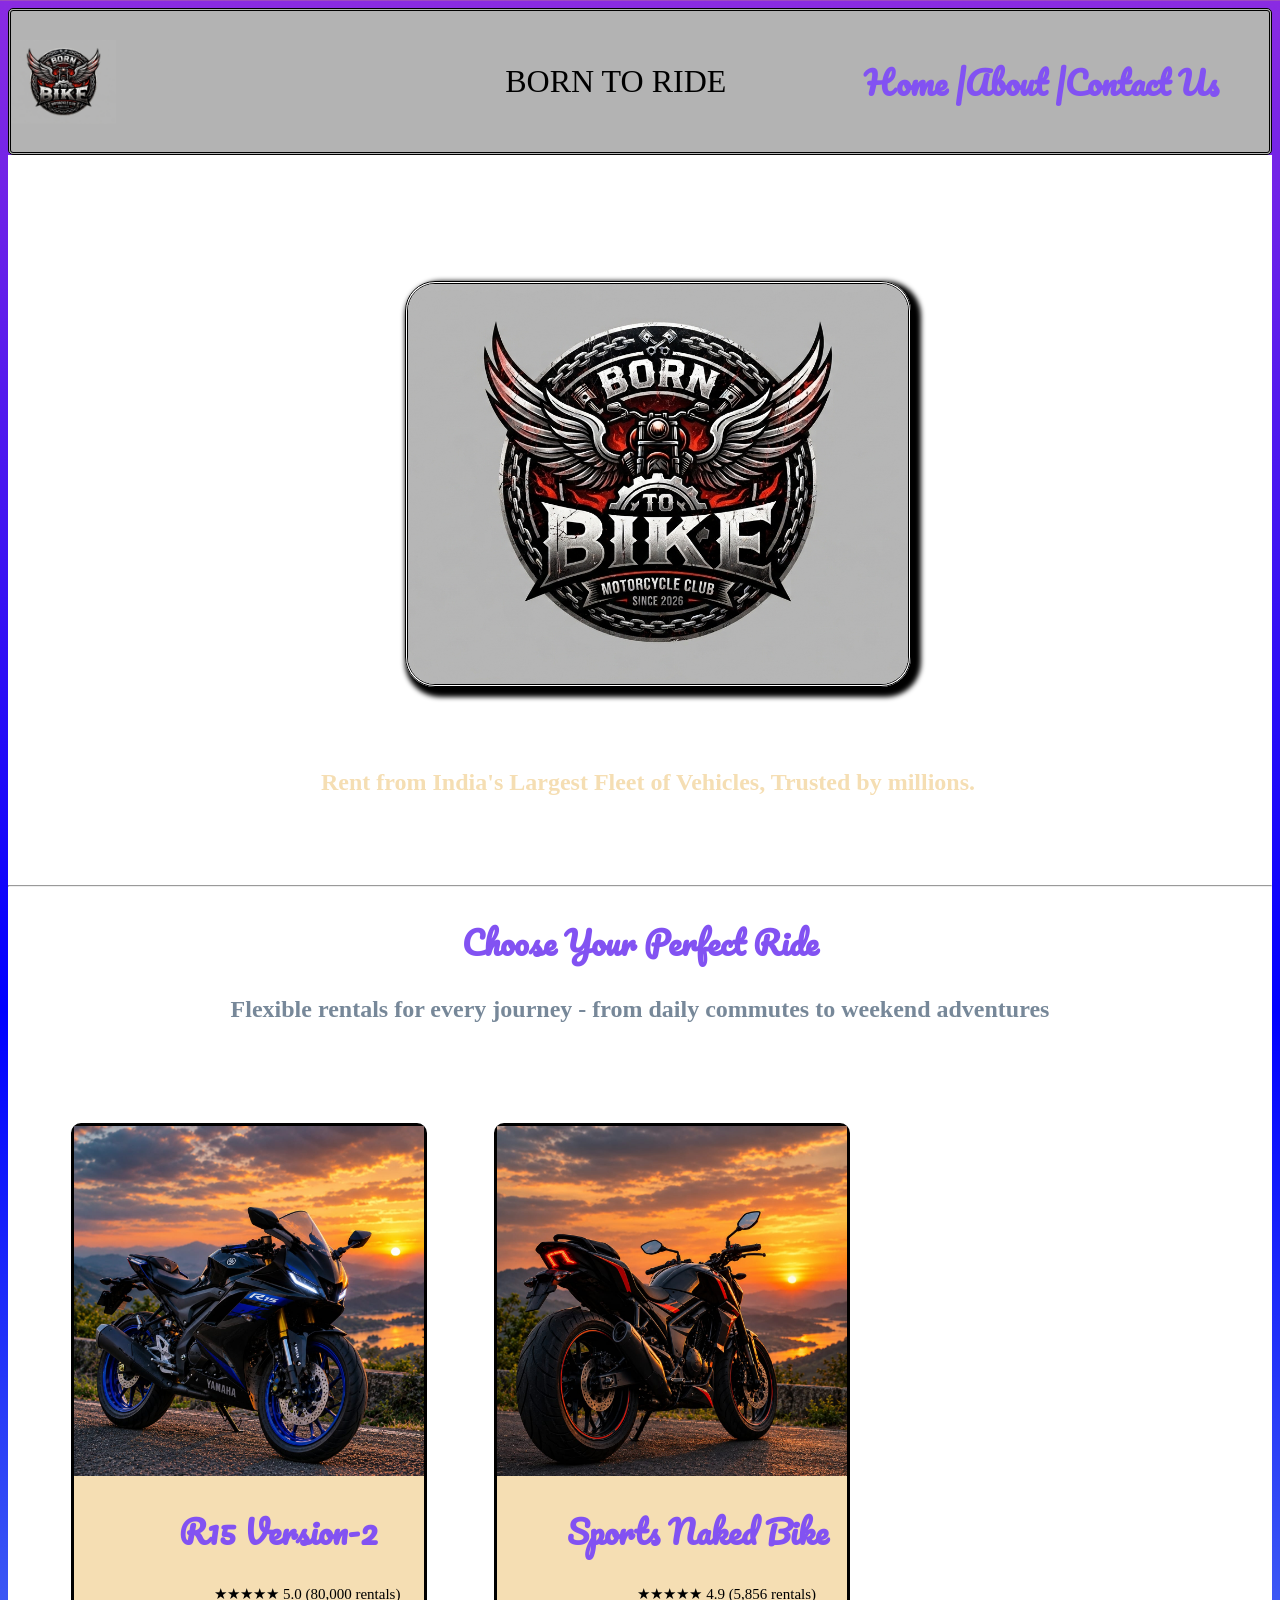
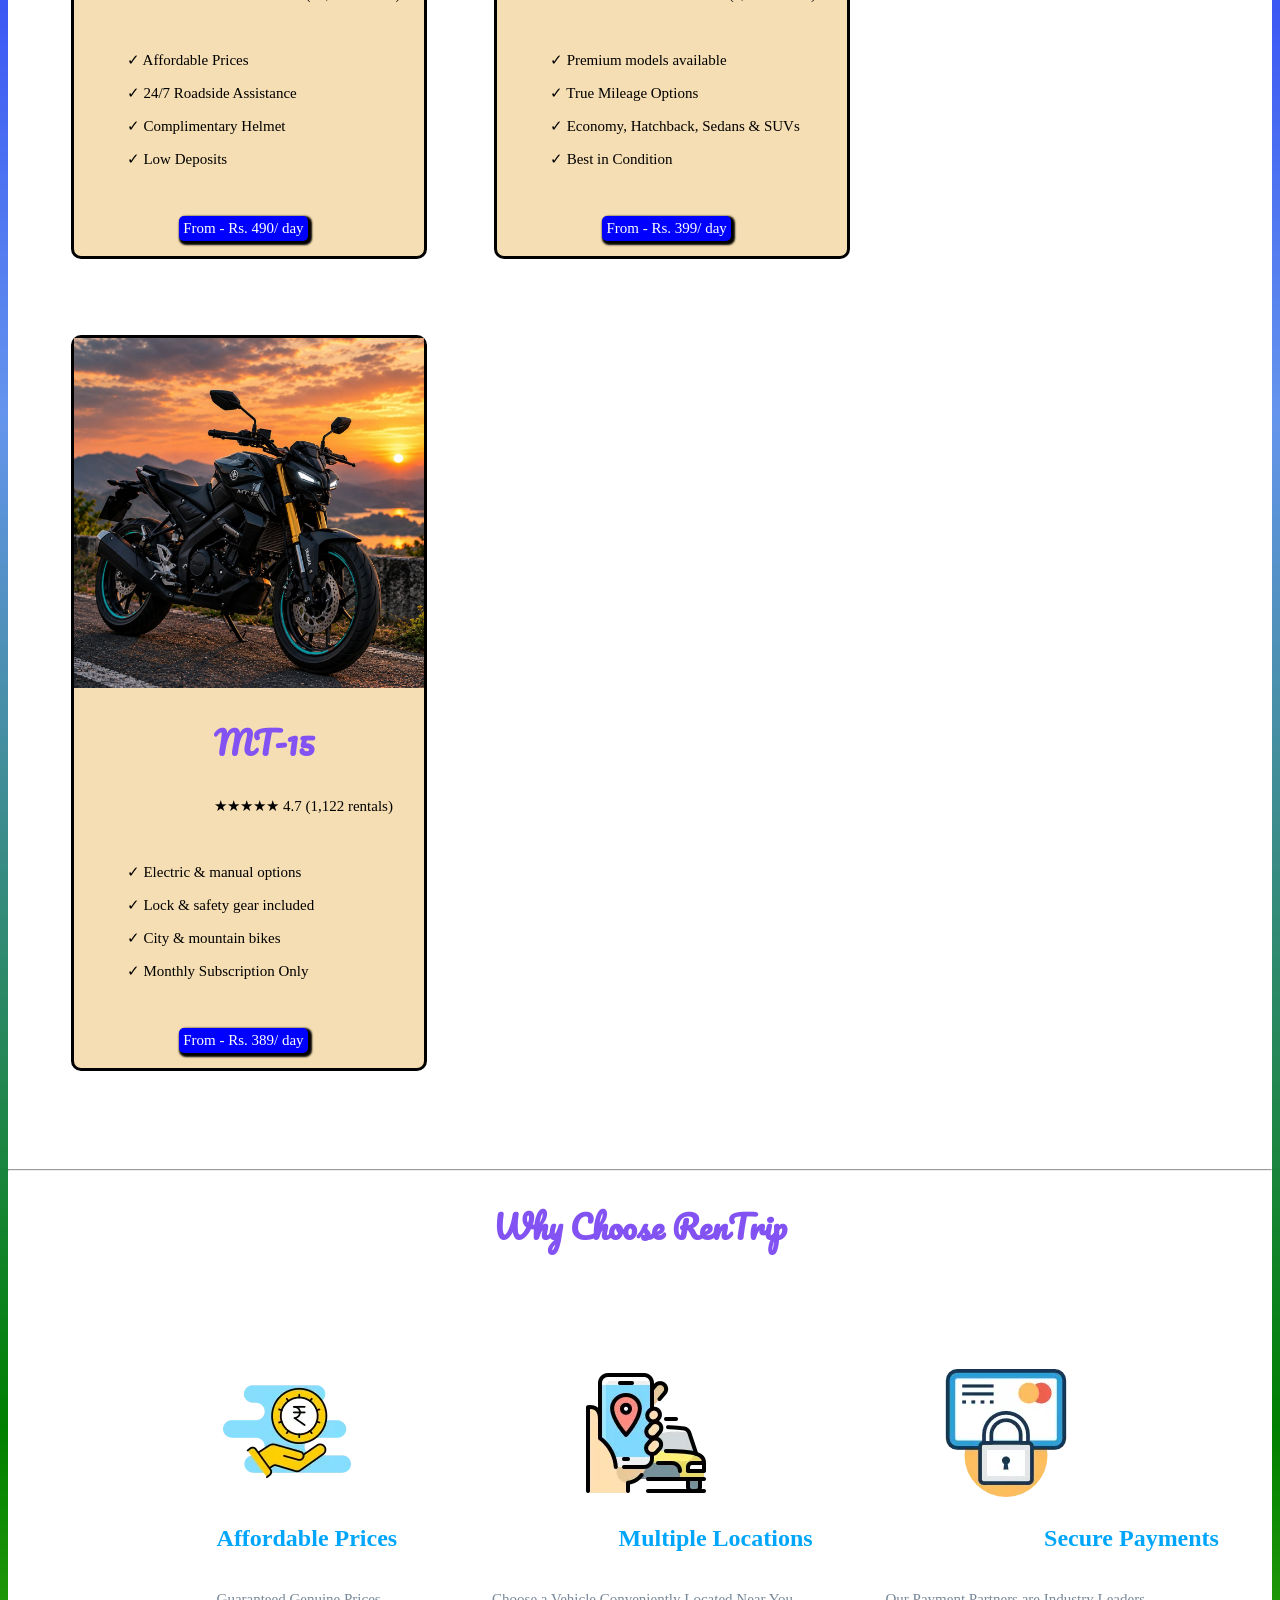
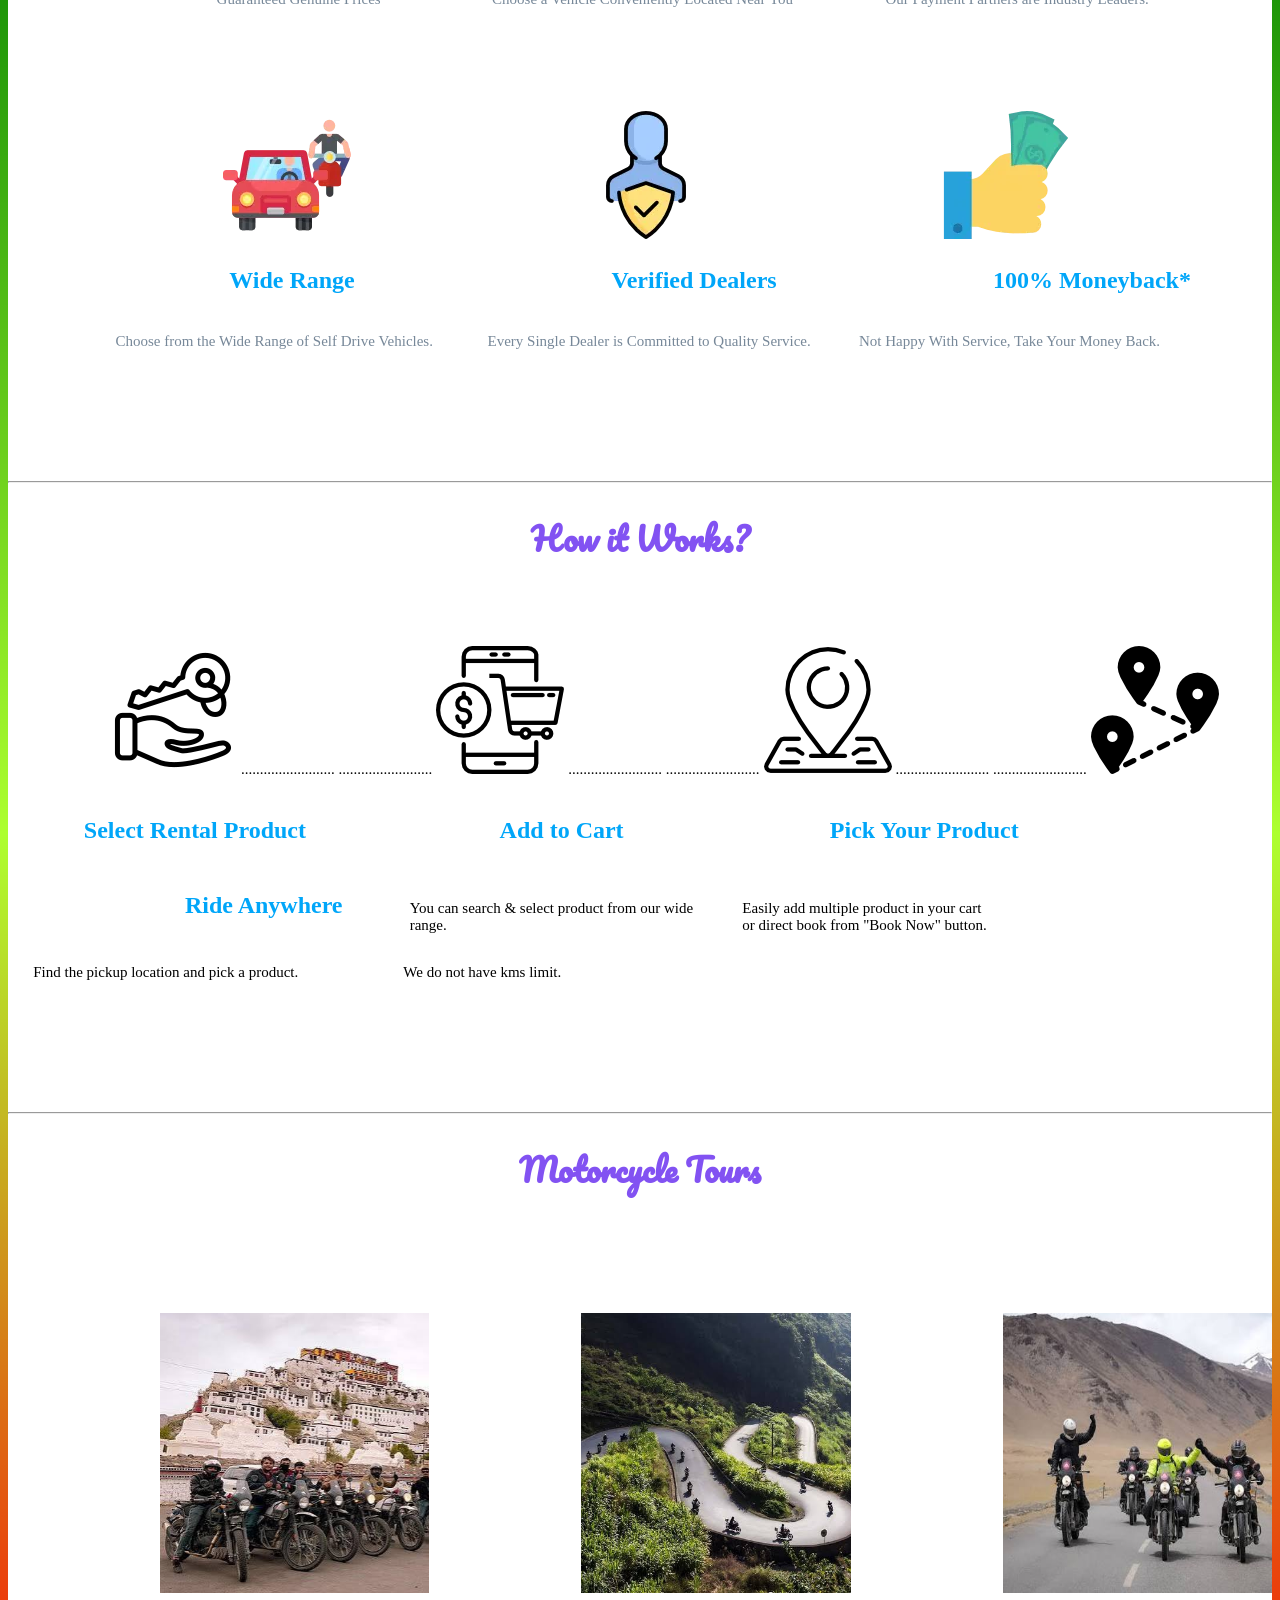
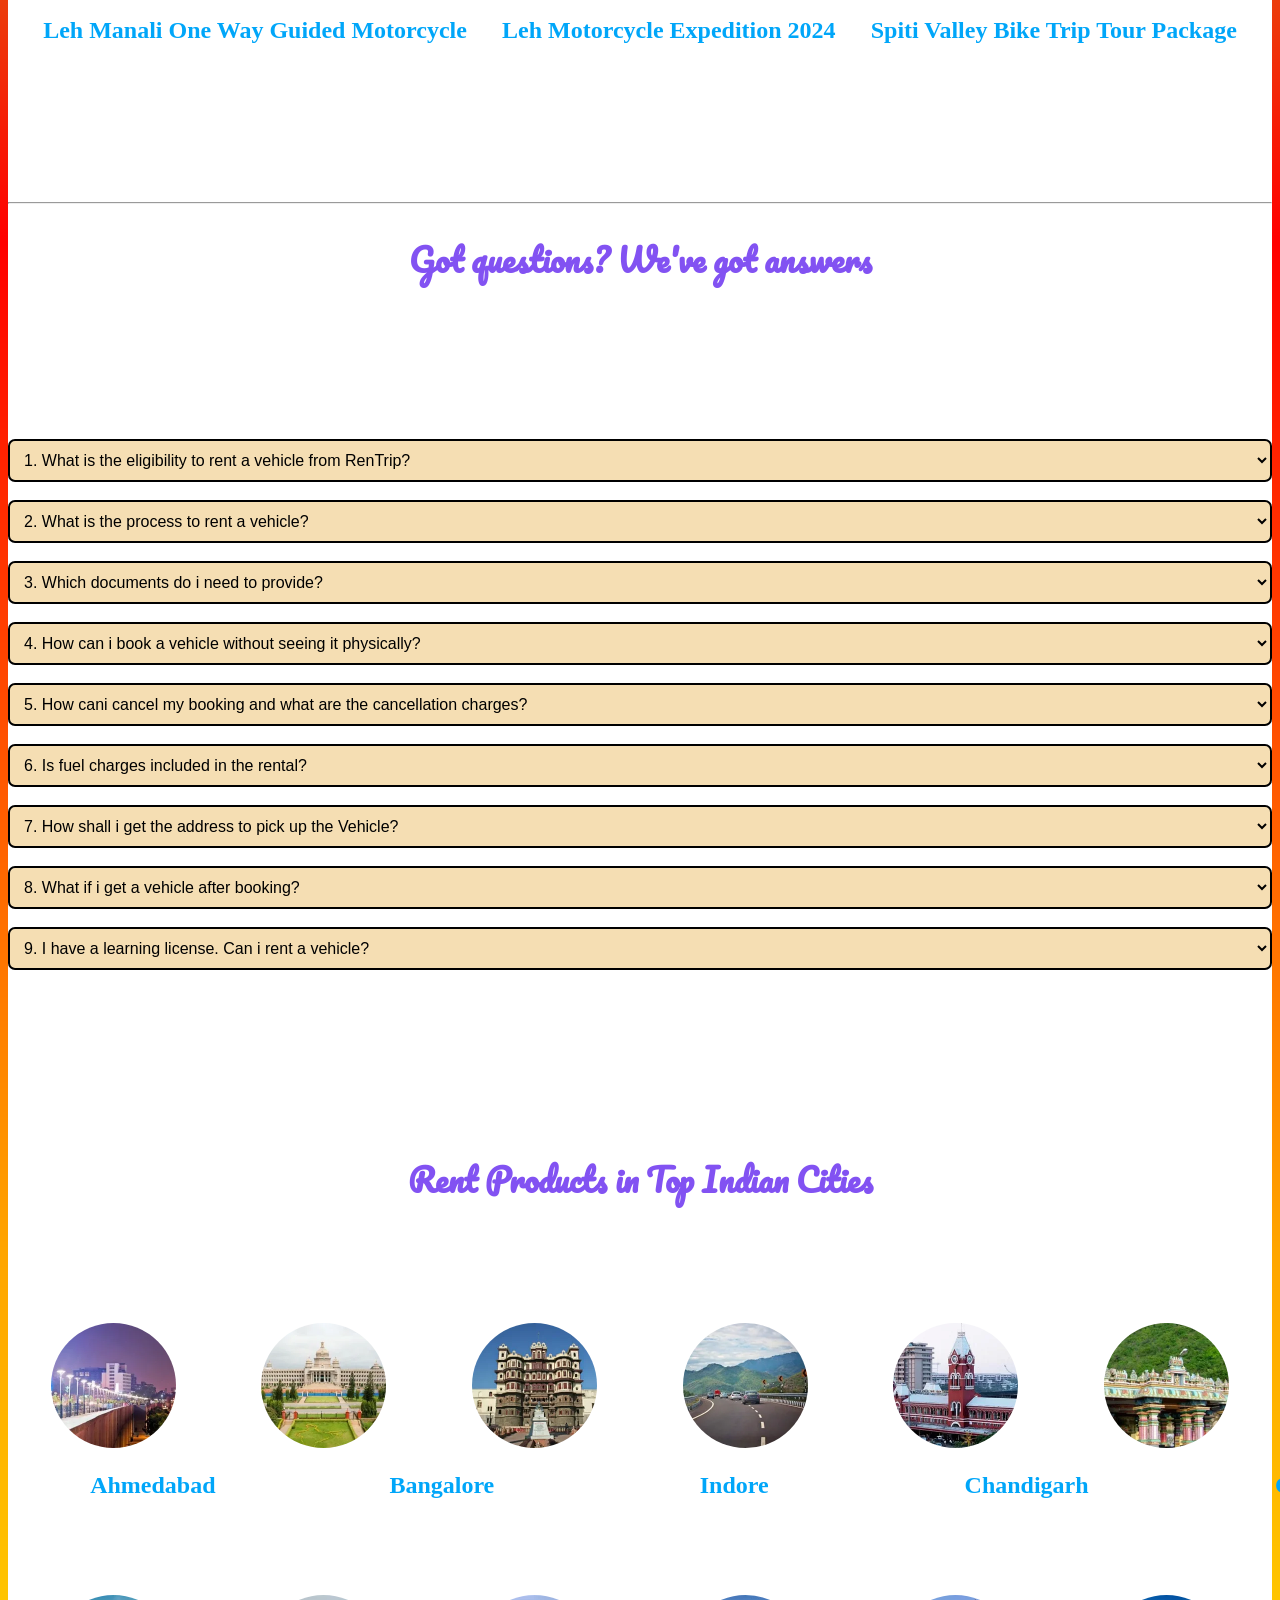
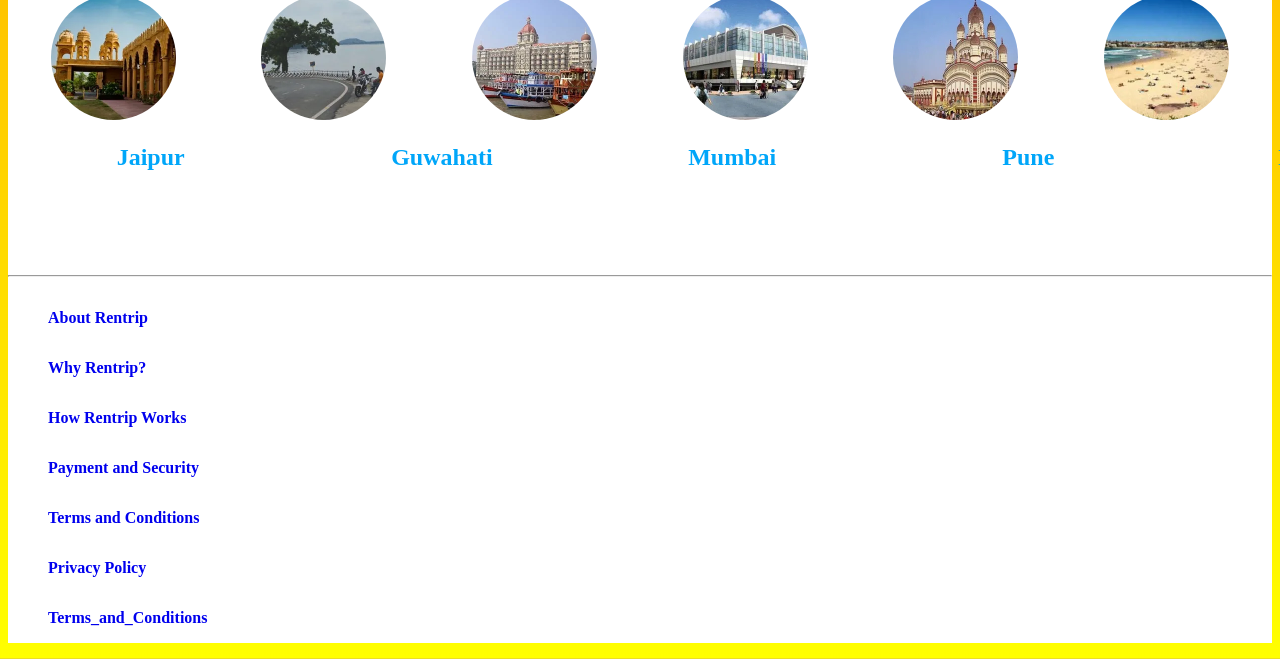
==== commit 166f545a: "total error fixed, date: 14:11:2026" ====
--- a/index.html
+++ b/index.html
@@ -3,15 +3,15 @@
 <head>
     <title>Bike Rent</title>
     <link rel="preconnect" href="https://fonts.googleapis.com">
-<link rel="preconnect" href="https://fonts.gstatic.com" crossorigin>
-<link href="https://fonts.googleapis.com/css2?family=Black+Ops+One&display=swap" rel="stylesheet">
+    <link rel="preconnect" href="https://fonts.gstatic.com" crossorigin>
+    <link href="https://fonts.googleapis.com/css2?family=Exile&family=Isometra&family=Pacifico&family=Racing+Sans+One&display=swap" rel="stylesheet">
     <link rel="stylesheet" href="./pages/style_files/index.css">
 </head>
 
 <body>
     <header>
         <img src="./index_img_files/logo.png" alt="my business logo" width="105" height="auto">
-        <h1 class="born_to_ride">Born to Ride</h1>
+        <h1 class="born_to_ride">BORN TO RIDE</h1>
         <nav>
             <a href="index.html" class="home">
                 <h2>Home |</h2>
@@ -31,7 +31,7 @@
         <div class="bg_class">
             <img src="./index_img_files/logo.png" alt="my business logo" class="logo">
             <h1 class="rentals">A new evolution in Motorcycle renting.</h1>
-            <h3 class="rent">Rent from India's Largest Fleet of Vehicles, Trusted by millions.</h1>
+            <h3 class="rent">Rent from India's Largest Fleet of Vehicles, Trusted by millions.</h3>
         </div>
         <br><br><br><br><br><br>
         <hr>
@@ -83,7 +83,7 @@
             <img src="./index_img_files/navigation.webp" alt="navigation" class="img_2">
             <img src="./index_img_files/secure-payment.webp" alt="secure" class="img_3">
             <h3 class="affordable">Affordable Prices</h3>
-            <h3 class="affordable">Multiple Locations</h3>
+            <h3 class="Multiple">Multiple Locations</h3>
             <h3 class="Secure">Secure Payments</h3>
             <p class="guaranteed">Guaranteed Genuine Prices</p>
             <p class="choose_a">Choose a Vehicle Conveniently Located Near You</p>
@@ -124,7 +124,7 @@
         <br><br><br><br><br><br>
         <hr>
         <div>
-            <h2 class="motorcycle_tours">MOTORCYCLE TOURS</h2>
+            <h2 class="motorcycle_tours">Motorcycle Tours</h2>
             <br><br><br><br><br>
             <div class="img_div">
                 <marquee>
@@ -218,7 +218,7 @@
         <div>
             <h2 class="rent_products_in">Rent Products in Top Indian Cities</h2>
             <br><br><br><br><br>
-            <div>
+            <div class="Cities_class">
                 <img src="./index_img_files/Ahmedabad.webp" alt="ahmedabad.img" class="ahamadabad">
                 <img src="./index_img_files/Bangalore.webp" alt="ahmedabad.img" class="ahamadabad">
                 <img src="./index_img_files/indore.webp" alt="ahmedabad.img" class="ahamadabad">
@@ -235,7 +235,7 @@
                 <h3 class="coimbatore_class">Coimbatore</h3>
             </div>
             <br><br><br><br><br>
-            <div>
+            <div class="Cities_class">
                 <img src="./index_img_files/jaipur.webp" alt="ahmedabad.img" class="ahamadabad">
                 <img src="./index_img_files/guwahati.webp" alt="ahmedabad.img" class="ahamadabad">
                 <img src="./index_img_files/mumbai.webp" alt="ahmedabad.img" class="ahamadabad">
@@ -243,7 +243,7 @@
                 <img src="./index_img_files/kolkata.webp" alt="ahmedabad.img" class="ahamadabad">
                 <img src="./index_img_files/goa.webp" alt="ahmedabad.img" class="ahamadabad">
             </div>
-            <div class="name_class-2">
+            <div class="name_class">
                 <h3 class="jaipur_class">Jaipur</h3>
                 <h3 class="guwahati_class">Guwahati</h3>
                 <h3 class="mumbai_class">Mumbai</h3>
@@ -252,26 +252,20 @@
                 <h3 class="goa_class">Goa</h3>
             </div>
             <br><br><br><br><br>
-            <div class="fooder">
-                <a href="./pages/html_files/about.html">
-                    <p>About Rentrip</p>
-                </a>
-                <a href="./pages/html_files/Why_Rentrip.html">
-                    <p>Why Rentrip?</p>
-                </a>
-                <a href="./pages/html_files/How_Rentrip_Works.html">
-                    <p>How Rentrip Works</p>
-                </a>
-                <a href="./pages/html_files/Payment_and_Security.html">
-                    <p>Payment and Security</p>
-                </a>
-                <a href="./pages/html_files/Terms_and_Conditions.html">
-                    <p>Terms and Conditions</p>
-                </a>
-                <a href="./pages/html_files/Privacy_Policy.html">
-                    <p>Privacy Policy</p>
-                </a>
-            </div>
+    <footer>
+        <hr>
+        <div>
+        <ul class="ul_class">
+            <li><a href="./pages/html_files/about.html">About Rentrip</a></li>
+            <li><a href="./pages/html_files/Why_Rentrip.html">Why Rentrip?</a></li>
+            <li><a href="./pages/html_files/How_Rentrip_Works.html">How Rentrip Works</a></li>
+            <li><a href="./pages/html_files/Payment_and_Security.html">Payment and Security</a></li>
+            <li><a href="./pages/html_files/Terms_and_Conditions.html">Terms and Conditions</a></li>
+            <li><a href="./pages/html_files/Privacy_Policy.html">Privacy Policy</a></li>
+            <li><a href="./pages/html_files/Terms_and_Conditions.html">Terms_and_Conditions</a></li>
+        </ul>
+        </div>
+    </footer>
 </body>
 
 </html>
--- a/pages/style_files/index.css
+++ b/pages/style_files/index.css
@@ -5,11 +5,19 @@
 }
 
 body {
-    background-color: wheat;
+    /* background-color: wheat; */
     overflow-x: hidden;
+    touch-action:manipulation;
+    background:linear-gradient(180deg,blueviolet,blue,cornflowerblue,green,greenyellow,red,orange,yellow);
     /* background-image: url("img_files/paper.gif"); */
     /* position: relative;
     position: absolute; */
+    /* justify-content: ; */
+}
+
+p{
+    font-size: 15px;
+    color:lite greenyellow
 }
 
 img {
@@ -24,11 +32,13 @@
     color: rgb(130, 82, 242);
     font-size: xx-large;
     font-weight: 1500;
+    font-family: "Pacifico", cursive;
     /* text-shadow: 2px 2px 2px  rgb(130, 166, 249); */
 }
 
 h3 {
     color: rgb(0, 166, 249);
+    font-size:x-large
 }
 
 div {
@@ -47,41 +57,39 @@
     justify-content: space-between;
 }
 
-nav{
+nav {
     display: inline-flex;
 }
 
 .born_to_ride {
-    margin-left: 13%;
+    margin-left: 20%;
     transition: all 0.3s;
-    font-family:  "Black Ops One", system-ui;
-    /* font-weight: 1000; */
+    font-family: "Isometra", serif;
+    font-weight: 400;
 }
 
 .born_to_ride:hover {
     transform: scale(1.05)
 }
 
-.born_to_ride:active{
+.born_to_ride:active {
     color: rebeccapurple;
 }
 
 .home {
     text-decoration: none;
-    /* margin-left: 16%;
-    margin-top: 20px; */
+    /* margin-left: 16%; */
 }
 
 .about {
     text-decoration: none;
-    /* margin-top: 20px;
-    margin-left: 10px; */
+    /* margin-left: 10px; */
 }
 
 .contact {
     text-decoration: none;
-    /* margin-top: 20px;
-    margin-left: 10px; */
+    margin-right: 50px;
+    /* margin-left: 10px; */
 }
 
 .bg_class {
@@ -119,7 +127,7 @@
 .rent {
     text-align: center;
     color: wheat;
-    font-size: medium;
+    /* font-size: medium; */
 }
 
 .choose {
@@ -221,95 +229,96 @@
 
 .affordable {
     display: inline-flex;
-    margin-left: 18.5%;
+    margin-left: 16.5%;
+}
+
+.Multiple{
+    display: inline-flex;
+    margin-left: 17.2%;
 }
 
 .Secure {
     display: inline-flex;
+    margin-left:18%;
+}
+
+.guaranteed {
+    display: inline-flex;
+    margin-left: 16.5%;
+    color: lightslategray;
+}
+
+.choose_a {
+    display: inline-flex;
+    margin-left:8.5%;
+    color: lightslategray;
+}
+
+.our {
+    display: inline-flex;
+    margin-left: 7%;
+    color: lightslategray;
+}
+
+.wide {
+    margin-left: 17.5%;
+    display: inline-flex;
+}
+
+.verified {
+    display: inline-flex;
     margin-left: 20%;
 }
 
-.guaranteed {
-    display: inline-flex;
-    margin-left: 17.5%;
-    color: lightslategray;
-}
-
-.choose_a {
-    display: inline-flex;
-    margin-left: 12.5%;
-    color: lightslategray;
-}
-
-.our {
-    display: inline-flex;
-    margin-left: 10%;
-    color: lightslategray;
-}
-
-.wide {
-    margin-left: 18%;
-    display: inline-flex;
-}
-
-.verified {
-    display: inline-flex;
-    margin-left: 22%;
-}
-
-.pick_1 {
-    display: inline-flex;
-    margin-left: 15.5%;
-}
-
-.ride_anywhere {
-    display: inline-flex;
+.moneyback {
+    display: inline-flex;
+    margin-left: 16.8%;
 }
 
 .vehicles {
     display: inline-flex;
-    margin-left: 11%;
+    margin-left: 8.5%;
     color: lightslategray;
 }
 
 .every {
     display: inline-flex;
-    margin-left: 9%;
+    margin-left: 4%;
     color: lightslategray;
 }
 
 .not {
     display: inline-flex;
+    margin-left: 3.5%;
+    color: lightslategray;
+}
+
+.how_it_works {
+    text-align: center;
+}
+
+.doat {
+    display: inline-flex;
+}
+
+.key_1 {
+    display: inline-flex;
     margin-left: 8%;
-    color: lightslategray;
-}
-
-.how_it_works {
-    text-align: center;
-}
-
-.doat {
-    display: inline-flex;
-}
-
-.key_1 {
-    display: inline-flex;
-    margin-left: 12%;
 }
 
 .third_font {
     display: inline-flex;
-    margin-left: 11%;
+    margin-left: 6%;
 }
 
 .add {
     display: inline-flex;
-    margin-left: 14.5%;
-}
-
-.moneyback {
-    display: inline-flex;
-    margin-left: 19.5%;
+    margin-left: 15%;
+}
+
+.pick_1{
+    margin-left: 16%;
+    display: inline-flex;
 }
 
 .ride_anywhere {
@@ -380,69 +389,70 @@
 .ahamadabad {
     border-radius: 50%;
     width: 125px;
-    padding: 5px;
-    margin-left: 5.5%;
+}
+
+.Cities_class{
+    display:flex;
+    justify-content: space-around;
 }
 
 .name_class {
-    display: inline-flex;
+    display:inline-flex
+    /* justify-content: space-around; */
 }
 
 .Ahmedabad_class {
-    margin-left: 27%;
+    margin-left: 13%;
 }
 
 .Bangalore_class {
-    margin-left: 40%;
+    margin-left: 27.5%;
 }
 
 .indore_class {
-    margin-left: 42.5%;
+    margin-left: 32.5%;
 }
 
 .Chandigarh_class {
-    margin-left: 42%;
+    margin-left: 31%;
 }
 
 .Chennai_class {
-    margin-left: 40%;
+    margin-left: 29.5%;
 }
 
 .coimbatore_class {
-    margin-left: 42%;
+    margin-left: 29.5%;
 }
 
 .jaipur_class {
+    margin-left: 25%;
+}
+
+.guwahati_class {
+    margin-left: 47.5%;
+}
+
+.mumbai_class {
     margin-left: 45%;
 }
 
-.guwahati_class {
-    margin-left: 65%;
-}
-
-.mumbai_class {
-    margin-left: 60%;
-}
-
 .pune_class {
-    margin-left: 68%;
+    margin-left: 52%;
 }
 
 .kolkata_class {
-    margin-left: 66.5%;
+    margin-left: 51.5%;
 }
 
 .goa_class {
-    margin-left: 69%;
-}
-
-.name_class-2 {
-    display: inline-flex;
-}
-
-.fooder {
-    display: flex;
-    justify-content: space-between;
-    /* padding: 10%; */
-    font-size: 20px;
+    margin-left: 52%;
+}
+
+.ul_class li, a {
+    text-decoration: none;
+    list-style-type: none;
+    font-size: 16px;
+    font-weight: 600;
+    padding: 16px  0px 16px 0px;
 }
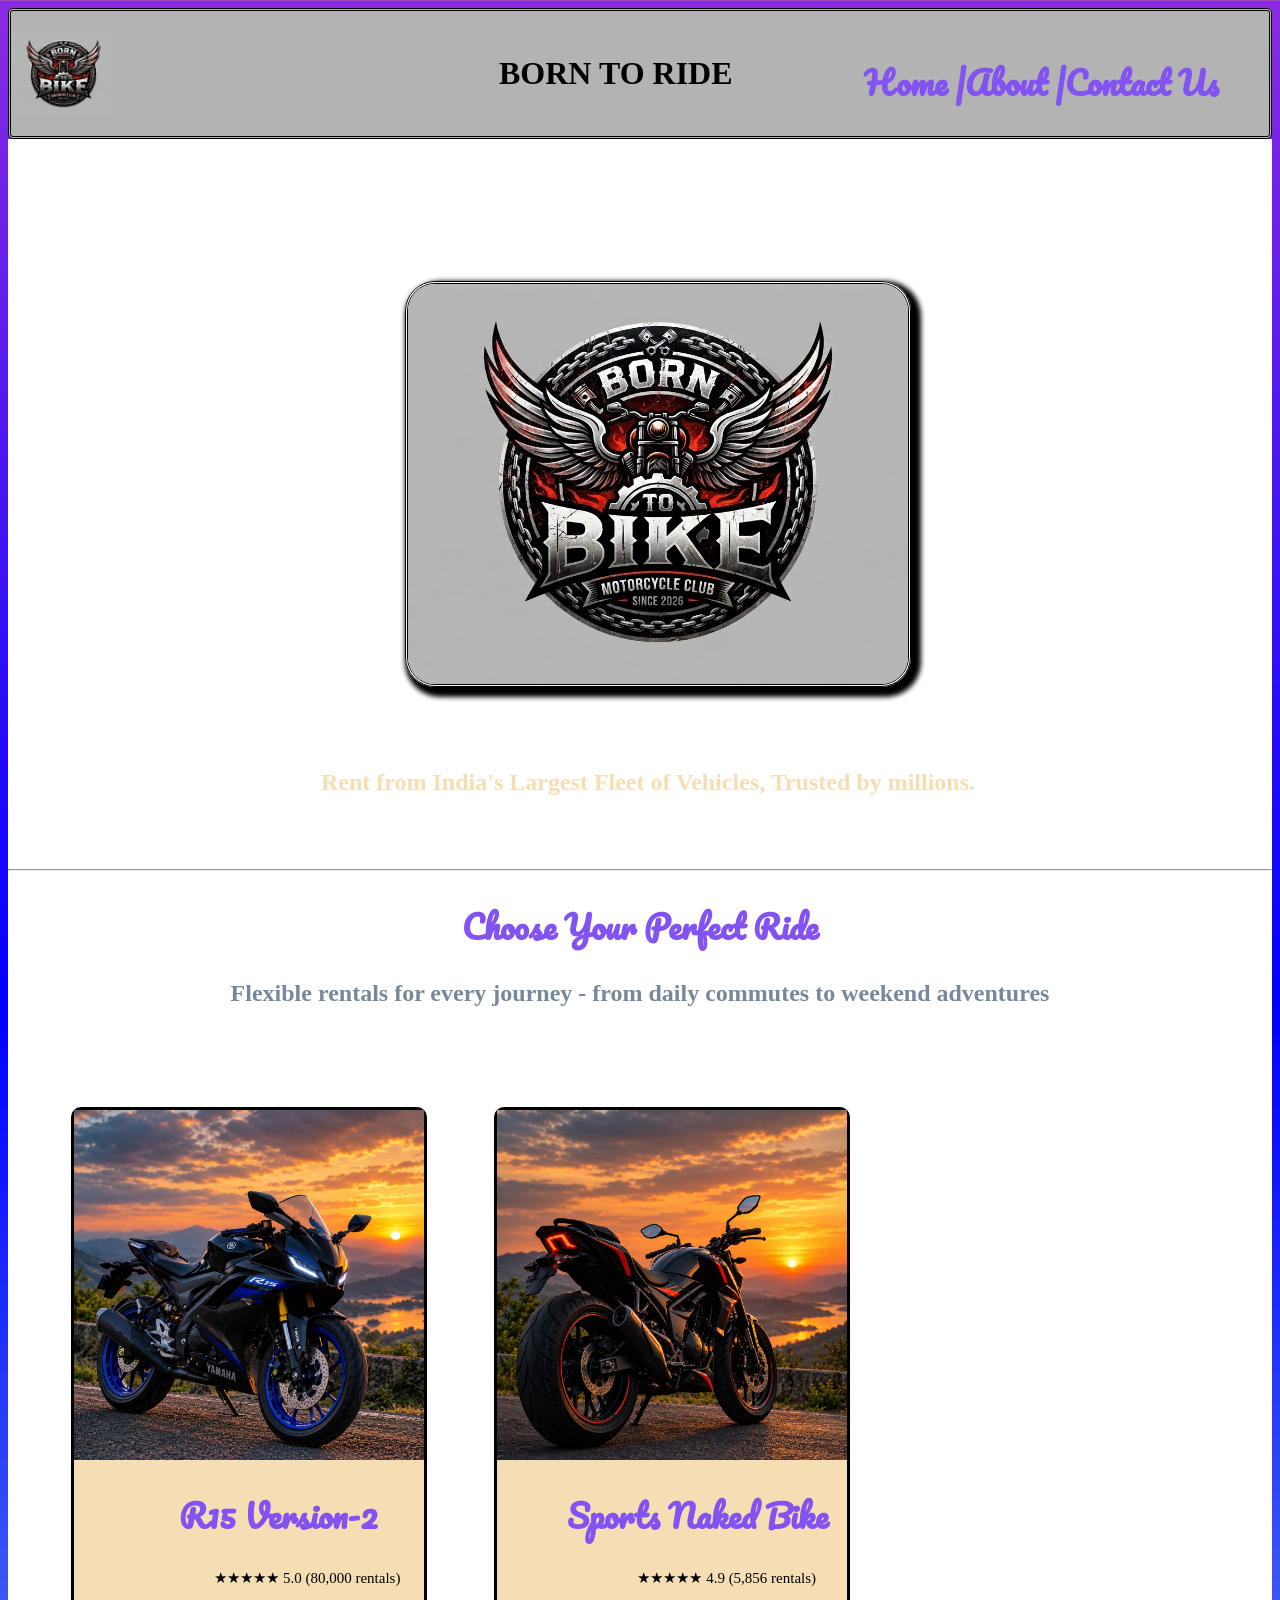
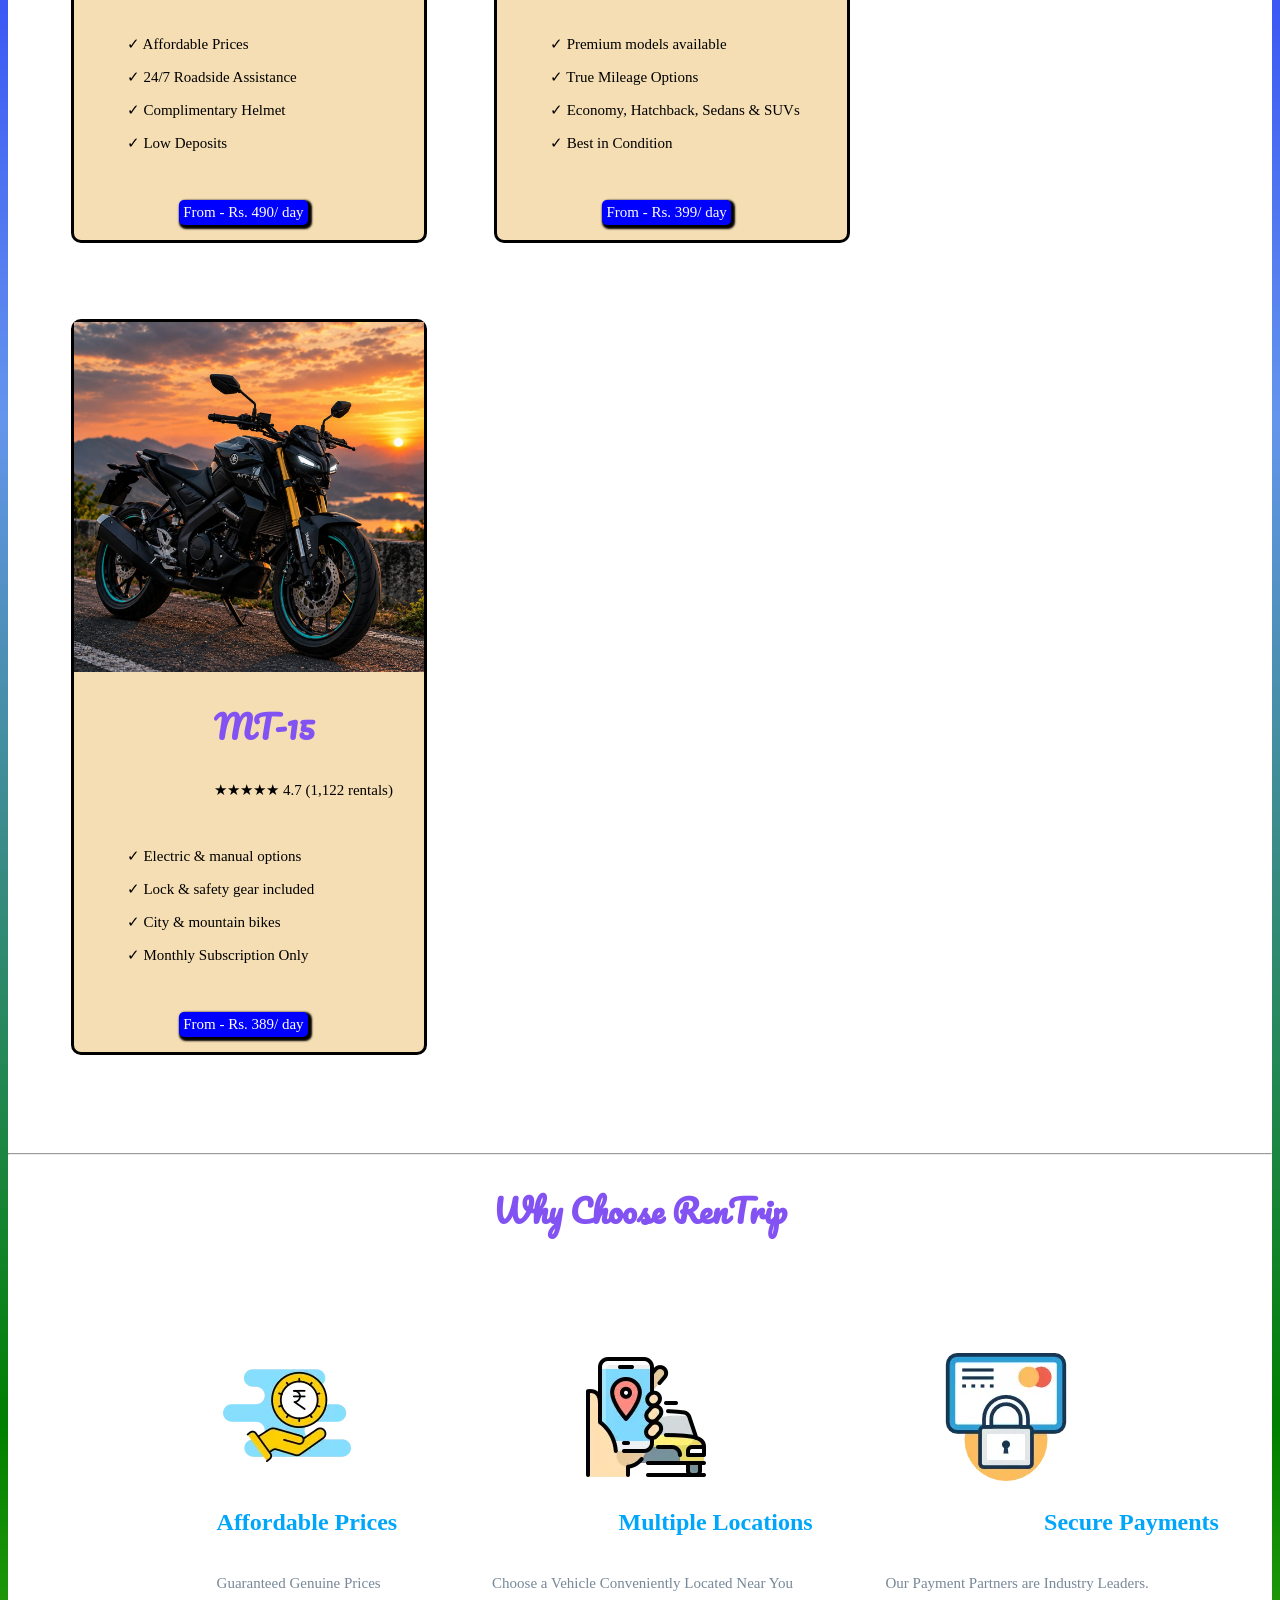
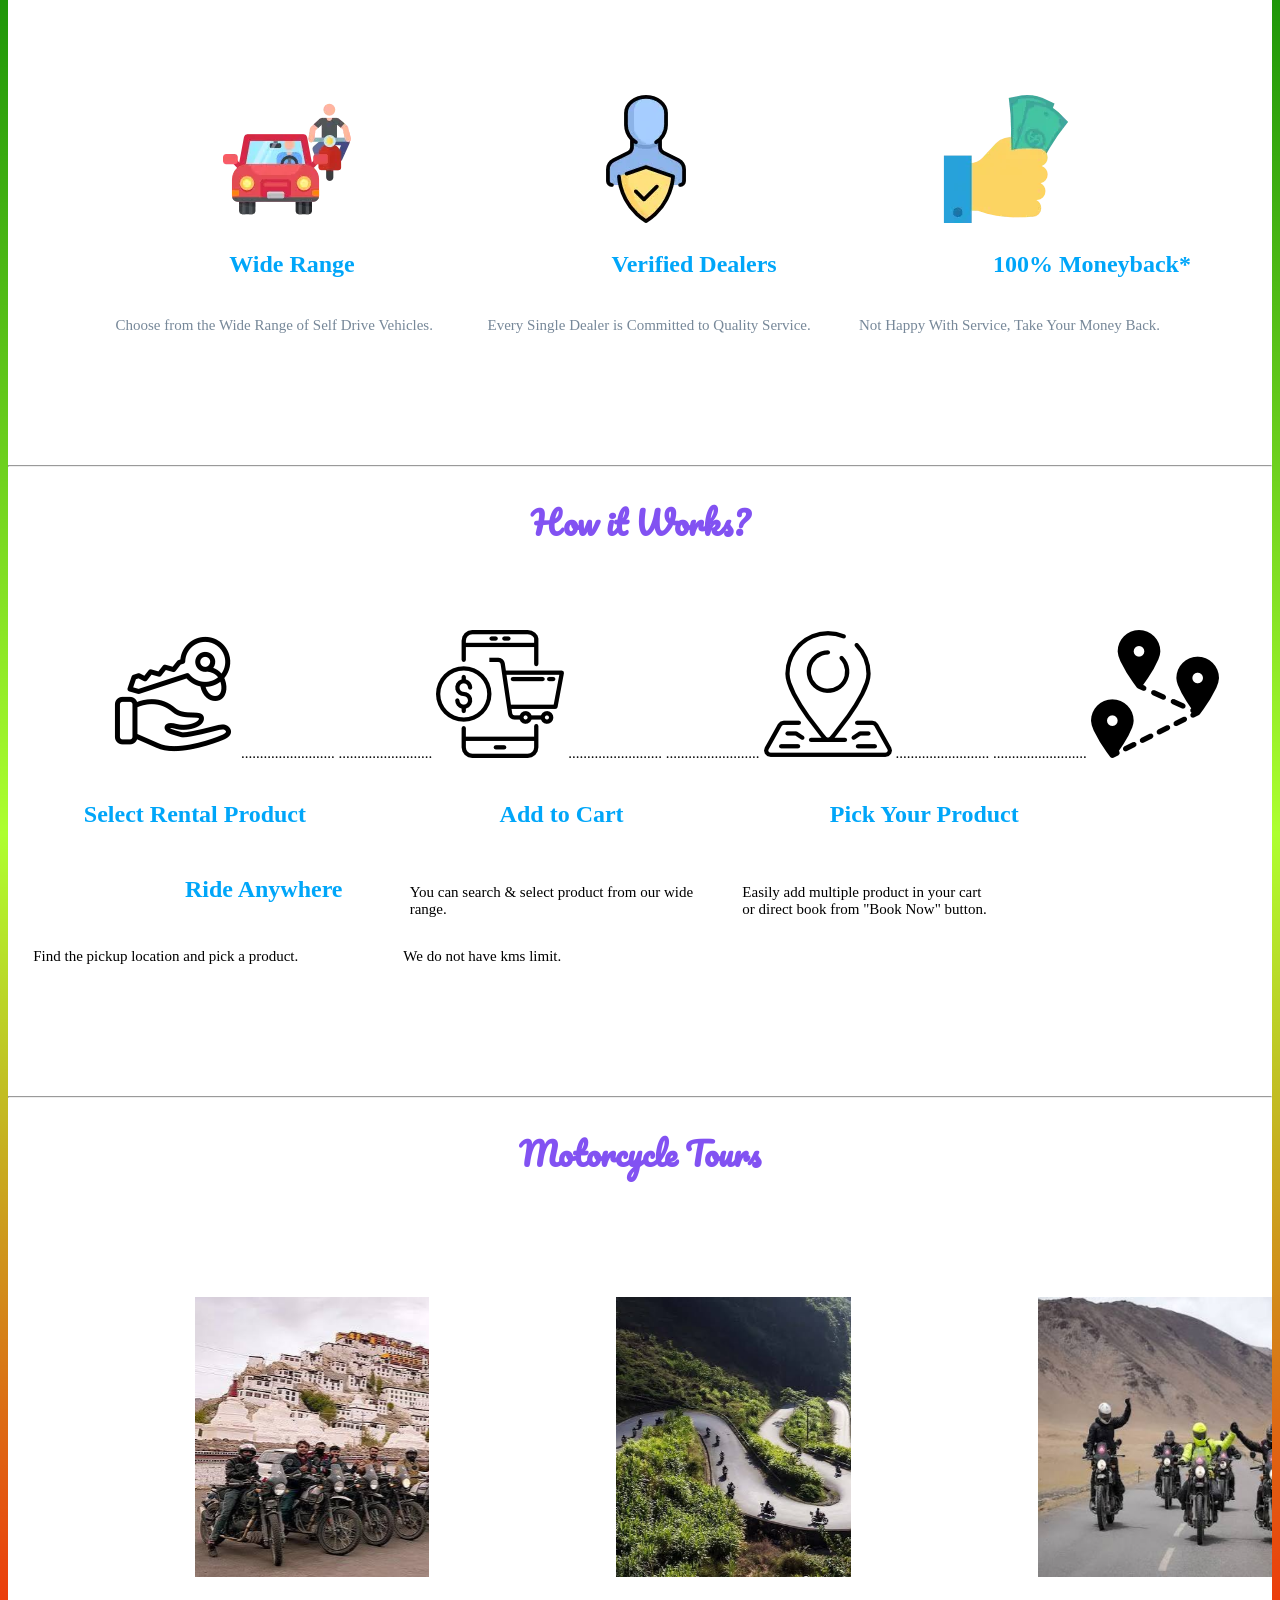
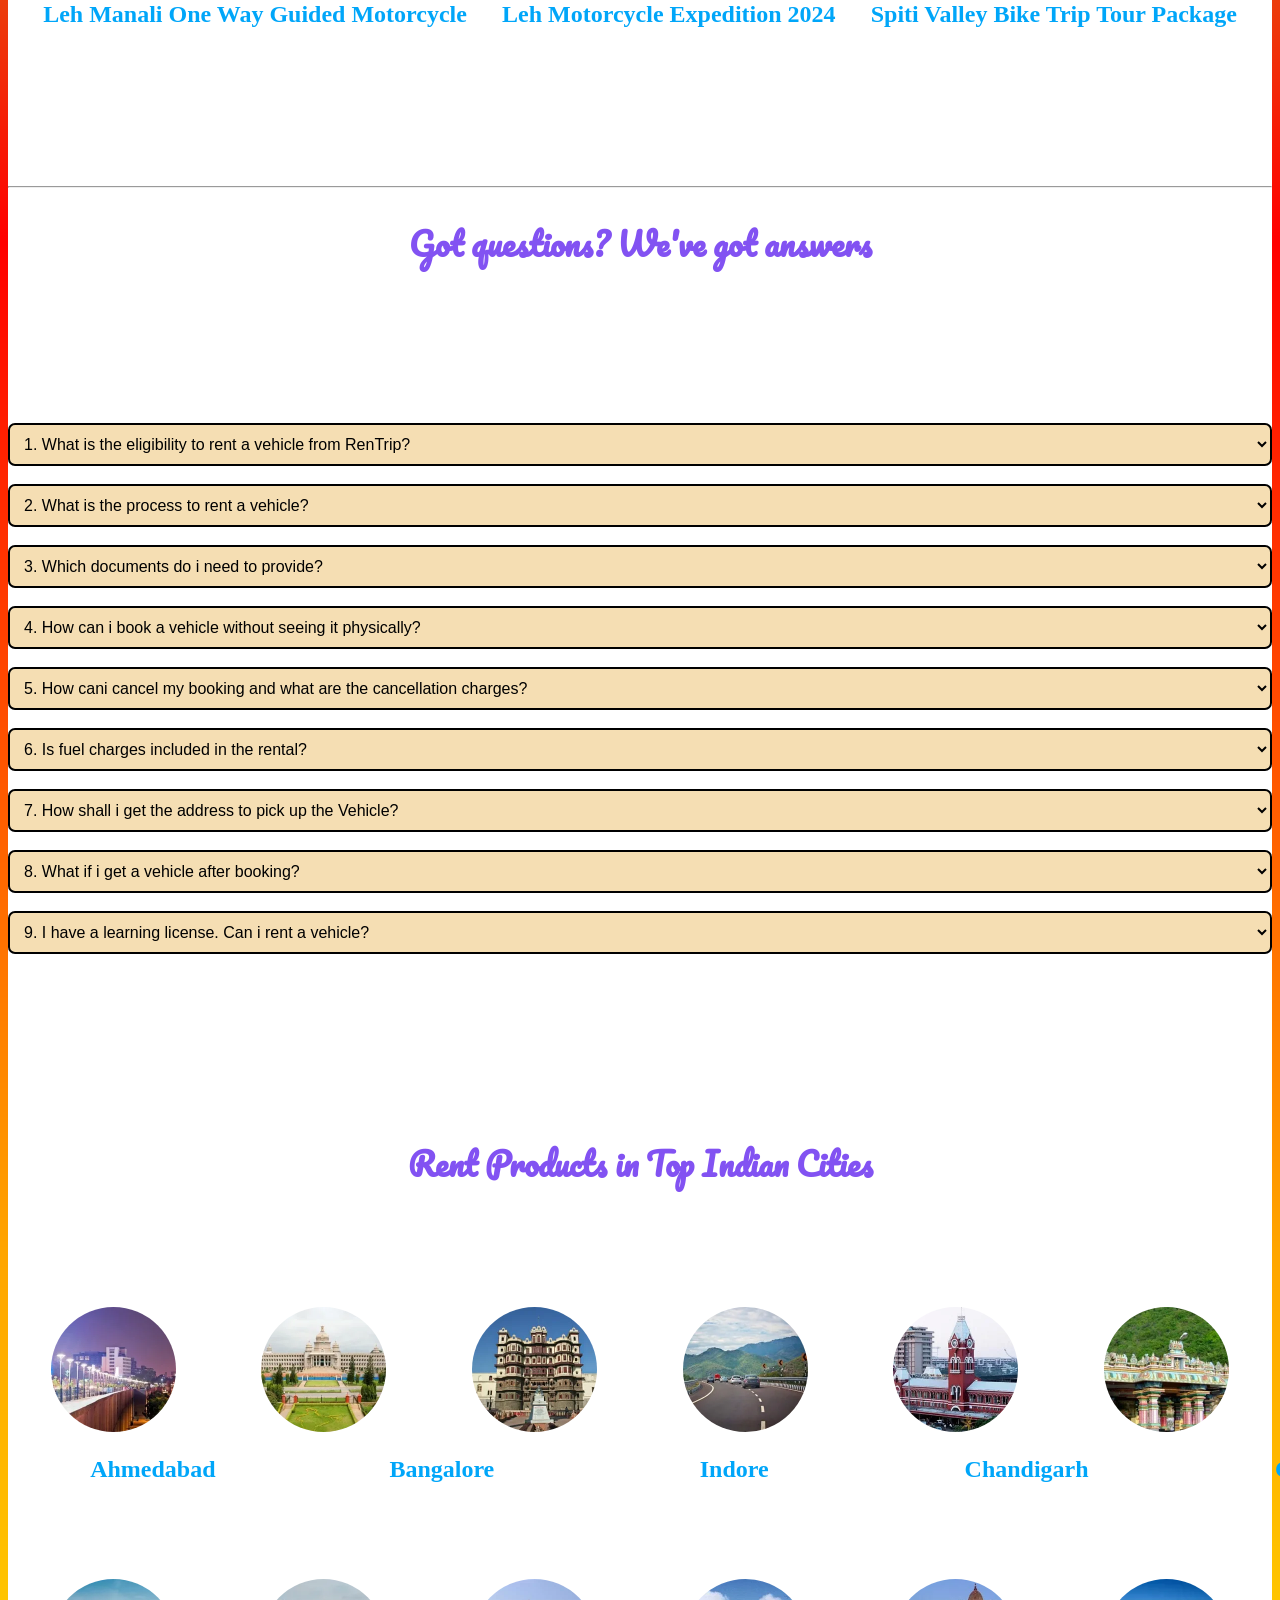
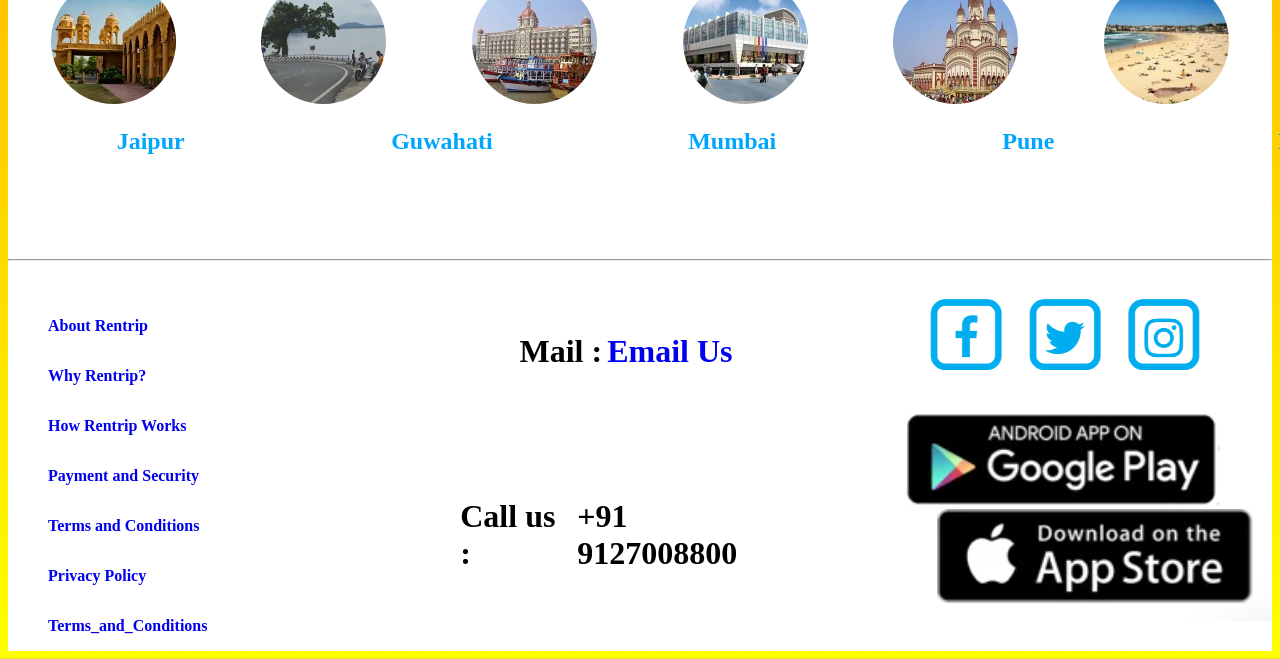
==== commit 2684aa18: "16:11:2026 commited" ====
--- a/index.html
+++ b/index.html
@@ -4,7 +4,9 @@
     <title>Bike Rent</title>
     <link rel="preconnect" href="https://fonts.googleapis.com">
     <link rel="preconnect" href="https://fonts.gstatic.com" crossorigin>
-    <link href="https://fonts.googleapis.com/css2?family=Exile&family=Isometra&family=Pacifico&family=Racing+Sans+One&display=swap" rel="stylesheet">
+    <link
+        href="https://fonts.googleapis.com/css2?family=Exile&family=Isometra&family=Pacifico&family=Racing+Sans+One&display=swap"
+        rel="stylesheet">
     <link rel="stylesheet" href="./pages/style_files/index.css">
 </head>
 
@@ -22,7 +24,7 @@
             <a href="./pages/html_files/contact.html" class="contact">
                 <h2>Contact Us</h2>
             </a>
-        <nav>
+            <nav>
     </header>
     <div>
         <video autoplay muted loop id="myVideo">
@@ -252,20 +254,34 @@
                 <h3 class="goa_class">Goa</h3>
             </div>
             <br><br><br><br><br>
-    <footer>
-        <hr>
-        <div>
-        <ul class="ul_class">
-            <li><a href="./pages/html_files/about.html">About Rentrip</a></li>
-            <li><a href="./pages/html_files/Why_Rentrip.html">Why Rentrip?</a></li>
-            <li><a href="./pages/html_files/How_Rentrip_Works.html">How Rentrip Works</a></li>
-            <li><a href="./pages/html_files/Payment_and_Security.html">Payment and Security</a></li>
-            <li><a href="./pages/html_files/Terms_and_Conditions.html">Terms and Conditions</a></li>
-            <li><a href="./pages/html_files/Privacy_Policy.html">Privacy Policy</a></li>
-            <li><a href="./pages/html_files/Terms_and_Conditions.html">Terms_and_Conditions</a></li>
-        </ul>
-        </div>
-    </footer>
+            <hr>
+            <footer>
+                <div>
+                    <ul class="ul_class">
+                        <li><a href="./pages/html_files/about.html">About Rentrip</a></li>
+                        <li><a href="./pages/html_files/Why_Rentrip.html">Why Rentrip?</a></li>
+                        <li><a href="./pages/html_files/How_Rentrip_Works.html">How Rentrip Works</a></li>
+                        <li><a href="./pages/html_files/Payment_and_Security.html">Payment and Security</a></li>
+                        <li><a href="./pages/html_files/Terms_and_Conditions.html">Terms and Conditions</a></li>
+                        <li><a href="./pages/html_files/Privacy_Policy.html">Privacy Policy</a></li>
+                        <li><a href="./pages/html_files/Terms_and_Conditions.html">Terms_and_Conditions</a></li>
+                    </ul>
+                </div>
+                <div class="footer-details">
+                    <div class="footer-mail">
+                        <a href="mailto:borntoride@gmail.com" class="footer_mail_a_tag">Mail : </a>
+                        <a href="mailto:borntoride@gmail.com" class="footer_mail_a">Email Us</a>
+                    </div>
+                    <div class="footer-contact">
+                        <p class="footer_cal_p">Call us :</p>
+                        <p class="footer_cal_p">+91 9127008800</p>
+                    </div>
+                </div>
+                <div class="footer_img">
+                    <img src="./pages/footer_images_files/fb,tw,insta.png" alt="fb,tw,insta.img">
+                    <img src="./pages/footer_images_files/playstore.png" alt="playstore.img">
+                </div>
+            </footer>
 </body>
 
 </html>
--- a/pages/style_files/index.css
+++ b/pages/style_files/index.css
@@ -65,7 +65,8 @@
     margin-left: 20%;
     transition: all 0.3s;
     font-family: "Isometra", serif;
-    font-weight: 400;
+    /* color: rebeccapurple;
+    text-shadow: 2px 4px 2px rgb(130, 82, 242); */
 }
 
 .born_to_ride:hover {
@@ -449,10 +450,52 @@
     margin-left: 52%;
 }
 
+footer{
+    display: flex;
+}
+
 .ul_class li, a {
+    display: flex;
     text-decoration: none;
     list-style-type: none;
     font-size: 16px;
     font-weight: 600;
-    padding: 16px  0px 16px 0px;
+    padding: 16px  0px 0px 0px;
+}
+
+.footer-details{
+    display: flex;
+    flex-direction: column;
+    justify-content: space-around;
+    align-items: center;
+    width: 50%;
+    margin-left: 20%;
+}
+
+.footer-mail{
+    display: flex;
+    gap: 5px;
+}
+
+.footer_mail_a_tag{
+    font-size: xx-large;
+    color: black;
+}
+
+.footer_mail_a{
+    font-size: xx-large;
+}
+
+.footer-contact{
+    display: flex;
+    gap: 5px;
+}
+
+.footer_cal_p{
+    font-size: xx-large;
+    font-weight: 600;
+}
+
+.footer_img{
+    margin-left: 8%;
 }
